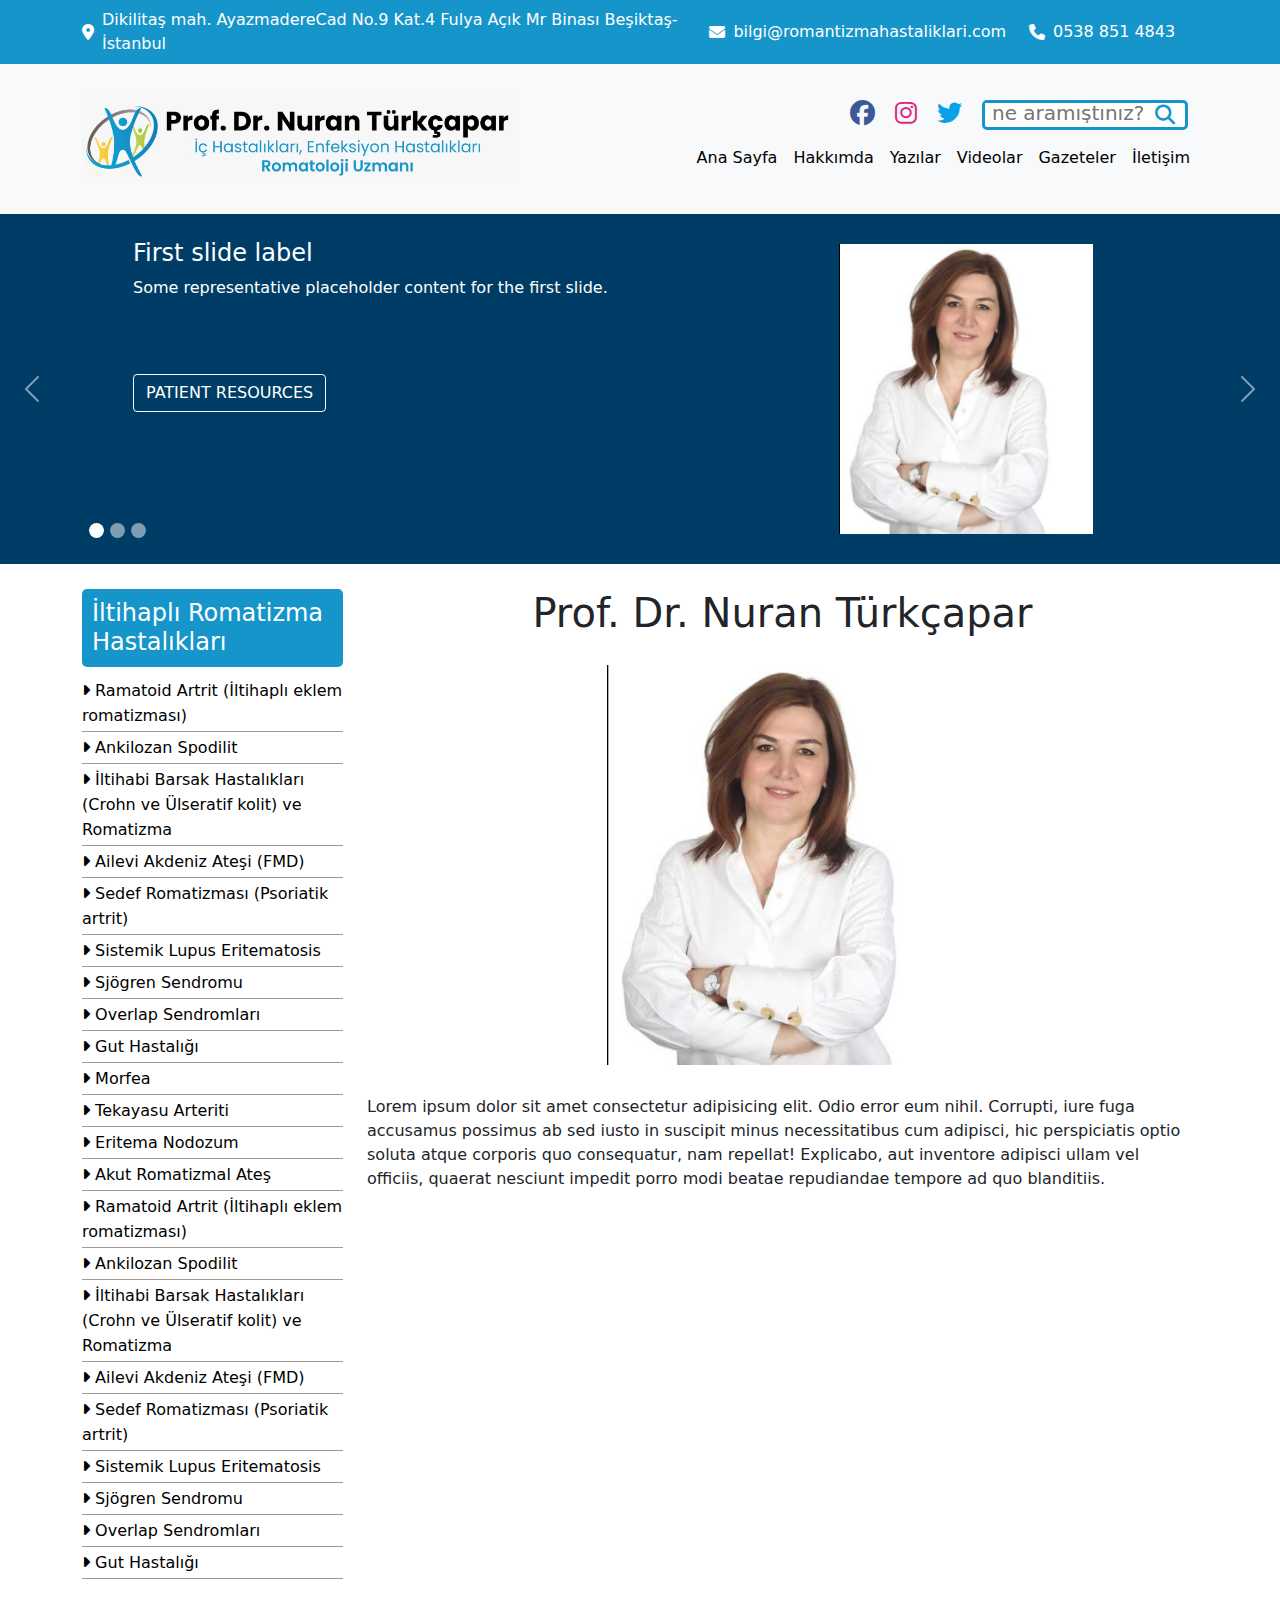
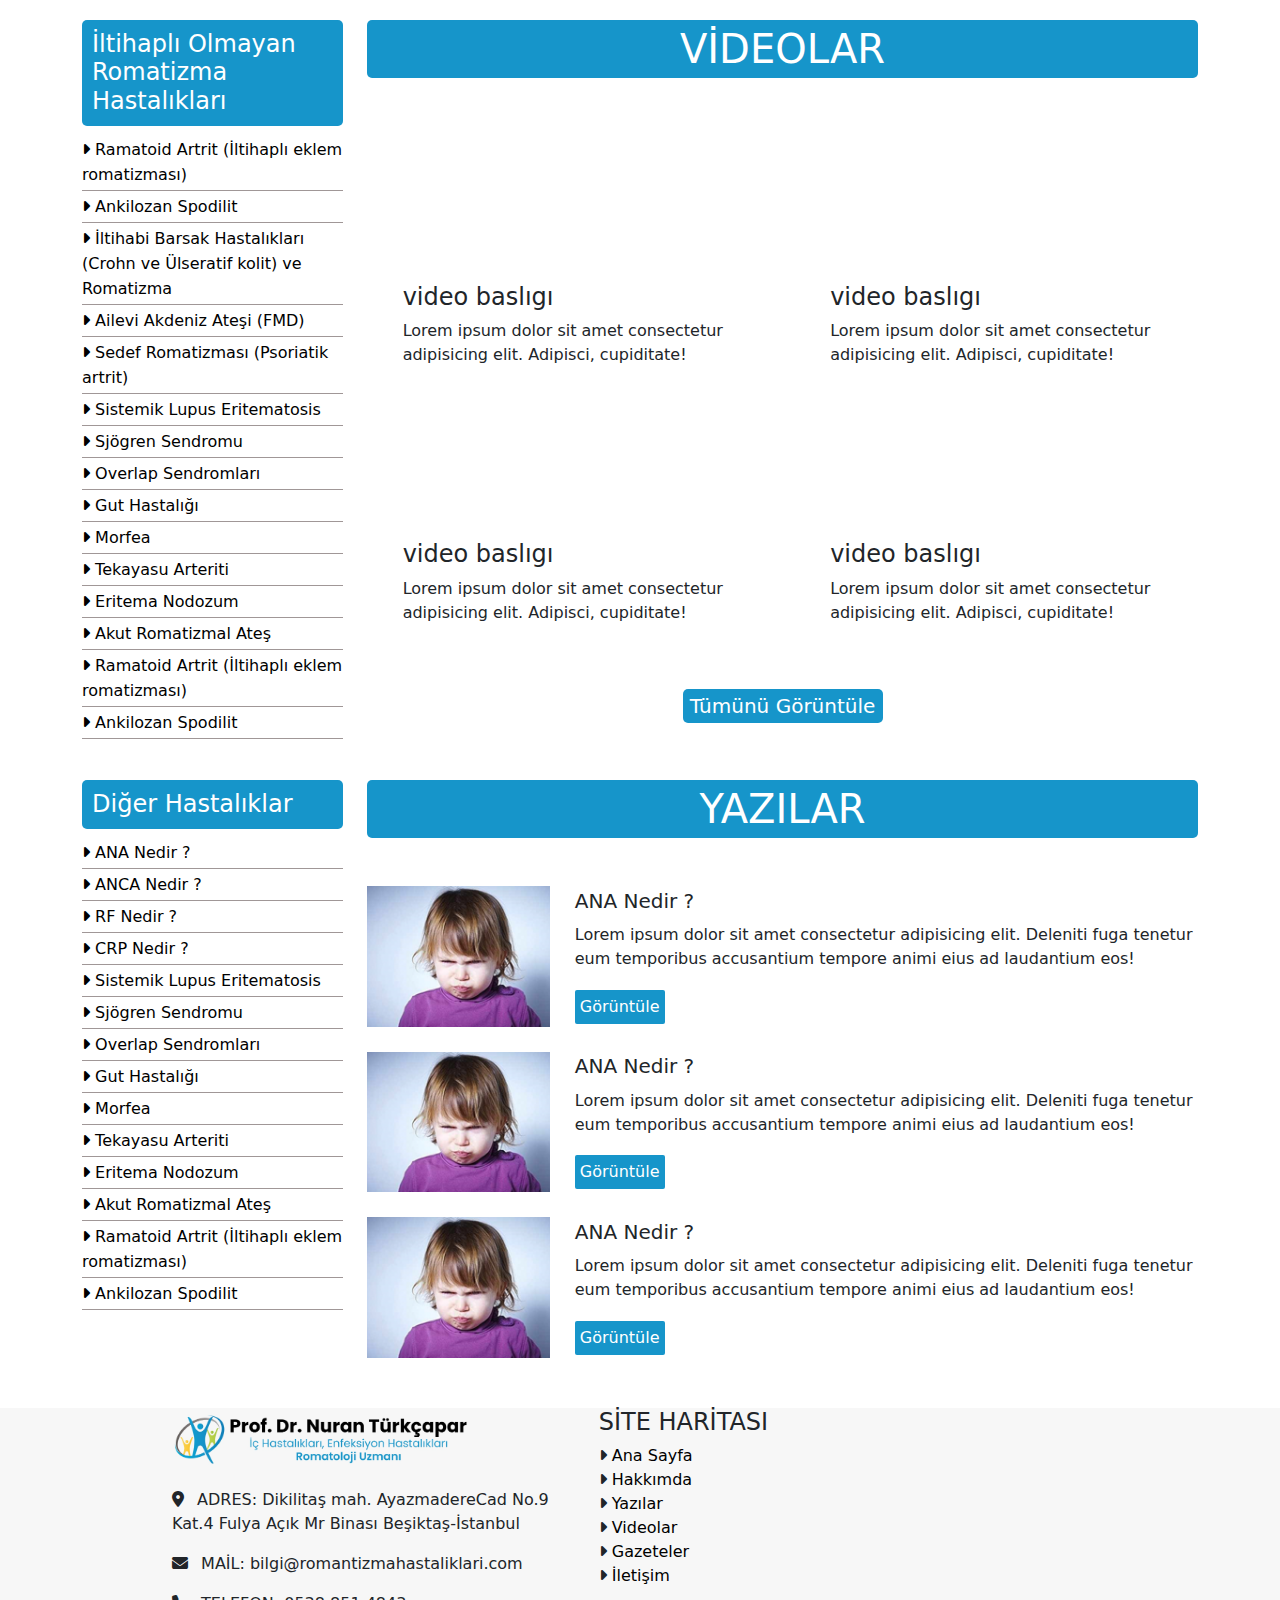
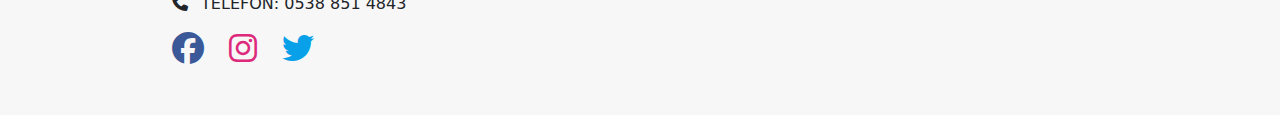
==== index.html @ f8258e05 "edited pages" ====
<!doctype html>
<html lang="en">

<head>
  <!-- Required meta tags -->
  <meta charset="utf-8">
  <meta name="viewport" content="width=device-width, initial-scale=1">

  <!-- Bootstrap CSS -->
  <link rel="stylesheet" href="./assets/plugins/bootstrap/css/bootstrap.min.css">
  <!-- CSS -->
  <link rel="stylesheet" href="./assets/css/style.css">
  <!-- Fontawesome -->
  <link rel="stylesheet" href="https://cdnjs.cloudflare.com/ajax/libs/font-awesome/6.1.1/css/all.min.css">
  <title> Prof. Dr. Nuran Türkçapar</title>
</head>

<body>

  <header>
    <!-- ÜST ADRESS BİLGİSİ -->
    <div class="container-fluid contact-header">
      <div class="container">
        <div class="banner">
          <div class="addres">
            <p> <i class="fa-solid fa-location-dot me-2"></i> Dikilitaş mah. AyazmadereCad No.9 Kat.4 Fulya Açık Mr
              Binası Beşiktaş-İstanbul</p>
          </div>
          <div class="banner-right">
            <div class="mail">
              <p> <i class="fa-solid fa-envelope me-2"></i> bilgi@romantizmahastaliklari.com</p>
            </div>

            <div class="phone">
              <p> <i class="fa-solid fa-phone me-2"></i> 0538 851 4843</p>
            </div>
          </div>
        </div>
      </div>
    </div>
    </div>
    <!-- NAVBAR MENÜ -->
    <nav class="navbar navbar-expand-lg navbar-light bg-light ">
      <div class="container">
        <div class="row">
          <div class="col-lg-6 col-md-12">
            <a class="navbar-brand" href="#">
              <img src="./assets/img/logo.jpeg" alt="">
            </a>
          </div>
          <div class="col-6">
            <div class="row h-100 align-items-center">
              <button class="navbar-toggler" type="button" data-bs-toggle="offcanvas" data-bs-target="#offcanvasNavbar"
                aria-controls="offcanvasNavbar">
                <span class="navbar-toggler-icon"></span>
              </button>
              <div class="social-search-area">
                <div class="social">
                  <ul class="social-ul">
                    <li class="social-li">
                      <a href="#">
                        <i style="color: #3b5998;" class="fa-brands fa-facebook fa-2x"></i>
                      </a>
                    </li>
                    <li class="nav-item">
                      <a href="#">
                        <i style="color:#DD2A7B ;" class="fa-brands fa-instagram fa-2x"></i>
                      </a>
                    </li>
                    <li class="nav-item">
                      <a href="#">
                        <i style="color: #08a0e9;" class="fa-brands fa-twitter fa-2x"></i>
                      </a>
                    </li>
                  </ul>
                </div>

                <div class="search">
                  <div class="search-area">
                    <input type="text" placeholder="ne aramıştınız?">
                    <i class="fa-solid fa-magnifying-glass"></i>
                  </div>
                </div>
              </div>
              <div class="offcanvas offcanvas-end" tabindex="-1" id="offcanvasNavbar"
                aria-labelledby="offcanvasNavbarLabel">
                <div class="offcanvas-header">
                  <h5 class="offcanvas-title" id="offcanvasNavbarLabel">Prof. Dr. Nuran Türkçapar</h5>
                  <button type="button" class="btn-close text-reset" data-bs-dismiss="offcanvas"
                    aria-label="Close"></button>
                </div>
                <div class="offcanvas-body">
                  <ul class="navbar-nav justify-content-end ms-auto">
                    <li class="nav-item">
                      <a class="nav-link" href="#">Ana Sayfa</a>
                    </li>
                    <li class="nav-item">
                      <a class="nav-link" href="#">Hakkımda</a>
                    </li>
                    <li class="nav-item">
                      <a class="nav-link" href="./pages/list.html">Yazılar</a>
                    </li>
                    <li class="nav-item">
                      <a class="nav-link" href="./pages/list-two.html">Videolar</a>
                    </li>
                    <li class="nav-item">
                      <a class="nav-link" href="#">Gazeteler</a>
                    </li>
                    <li class="nav-item">
                      <a class="nav-link" href="#">İletişim</a>
                    </li>
                  </ul>
                </div>
              </div>
            </div>
          </div>
        </div>
      </div>
    </nav>
  </header>

  <section class="main-slider">
    <div id="carouselExampleCaptions" class="carousel slide" data-bs-ride="carousel">
      <div class="carousel-inner">
        <div class="carousel-item active">
          <div class="row">
            <div class="col-6 slider-left">
              <div class="carousel-indicators">
                <button type="button" data-bs-target="#carouselExampleCaptions" data-bs-slide-to="0" class="active"
                  aria-current="true" aria-label="Slide 1"></button>
                <button type="button" data-bs-target="#carouselExampleCaptions" data-bs-slide-to="1"
                  aria-label="Slide 2"></button>
                <button type="button" data-bs-target="#carouselExampleCaptions" data-bs-slide-to="2"
                  aria-label="Slide 3"></button>
              </div>
              <div class="text-area">
                <div class="text">
                  <h5>First slide label</h5>
                  <p>Some representative placeholder content for the first slide.</p>
                  <button class="btn btn-outline-light">PATIENT RESOURCES</button>
                </div>
              </div>
            </div>
            <div class="col-6 slider-right">
              <div class="image">
                <img src="./assets/img/profile.jpeg" alt="...">
              </div>
            </div>
          </div>
        </div>
        <div class="carousel-item">
          <div class="row">
            <div class="col-6 slider-left">
              <div class="carousel-indicators">
                <button type="button" data-bs-target="#carouselExampleCaptions" data-bs-slide-to="0" aria-current="true"
                  aria-label="Slide 1"></button>
                <button type="button" data-bs-target="#carouselExampleCaptions" data-bs-slide-to="1" class="active"
                  aria-label="Slide 2"></button>
                <button type="button" data-bs-target="#carouselExampleCaptions" data-bs-slide-to="2"
                  aria-label="Slide 3"></button>
              </div>
              <div class="text-area">
                <div class="text">
                  <h5>First slide label</h5>
                  <p>Some representative placeholder content for the first slide.</p>
                  <button class="btn btn-outline-light">PATIENT RESOURCES</button>
                </div>
              </div>
            </div>
            <div class="col-6 slider-right">
              <div class="image">
                <img src="./assets/img/profile.jpeg" alt="...">
              </div>
            </div>
          </div>
        </div>
        <div class="carousel-item">
          <div class="row">
            <div class="col-6 slider-left">
              <div class="carousel-indicators">
                <button type="button" data-bs-target="#carouselExampleCaptions" data-bs-slide-to="0" aria-current="true"
                  aria-label="Slide 1"></button>
                <button type="button" data-bs-target="#carouselExampleCaptions" data-bs-slide-to="1"
                  aria-label="Slide 2"></button>
                <button type="button" data-bs-target="#carouselExampleCaptions" data-bs-slide-to="2" class="active"
                  aria-label="Slide 3"></button>
              </div>
              <div class="text-area">
                <div class="text">
                  <h5>First slide label</h5>
                  <p>Some representative placeholder content for the first slide.</p>
                  <button class="btn btn-outline-light">PATIENT RESOURCES</button>
                </div>
              </div>
            </div>
            <div class="col-6 slider-right">
              <div class="image">
                <img src="./assets/img/profile.jpeg" alt="...">
              </div>
            </div>
          </div>
        </div>
      </div>
      <button class="carousel-control-prev" type="button" data-bs-target="#carouselExampleCaptions"
        data-bs-slide="prev">
        <span class="carousel-control-prev-icon" aria-hidden="true"></span>
        <span class="visually-hidden">Previous</span>
      </button>
      <button class="carousel-control-next" type="button" data-bs-target="#carouselExampleCaptions"
        data-bs-slide="next">
        <span class="carousel-control-next-icon" aria-hidden="true"></span>
        <span class="visually-hidden">Next</span>
      </button>
    </div>
  </section>

  <section class="section-one">
    <div class="container">
      <div class="row">
        <div class="col-lg-3 col-sm-12">
          <aside>
            <h5>İltihaplı Romatizma Hastalıkları</h5>
            <ul class="aside-list">
              <li class="aside-list-item">
                <a href="#">
                  <i class="fa-solid fa-caret-right"></i>
                  Ramatoid Artrit (İltihaplı eklem romatizması)
                </a>
              </li>
              <li class="aside-list-item">
                <a href="#">
                  <i class="fa-solid fa-caret-right"></i>
                  Ankilozan Spodilit
                </a>
              </li>
              <li class="aside-list-item">
                <a href="#">
                  <i class="fa-solid fa-caret-right"></i>
                  İltihabi Barsak Hastalıkları (Crohn ve Ülseratif kolit) ve Romatizma
                </a>
              </li>
              <li class="aside-list-item">
                <a href="#">
                  <i class="fa-solid fa-caret-right"></i>
                  Ailevi Akdeniz Ateşi (FMD)
                </a>
              </li>
              <li class="aside-list-item">
                <a href="#">
                  <i class="fa-solid fa-caret-right"></i>
                  Sedef Romatizması (Psoriatik artrit)
                </a>
              </li>
              <li class="aside-list-item">
                <a href="#">
                  <i class="fa-solid fa-caret-right"></i>
                  Sistemik Lupus Eritematosis
                </a>
              </li>
              <li class="aside-list-item">
                <a href="#">
                  <i class="fa-solid fa-caret-right"></i>
                  Sjögren Sendromu
                </a>
              </li>
              <li class="aside-list-item">
                <a href="#">
                  <i class="fa-solid fa-caret-right"></i>
                  Overlap Sendromları
                </a>
              </li>
              <li class="aside-list-item">
                <a href="#">
                  <i class="fa-solid fa-caret-right"></i>
                  Gut Hastalığı
                </a>
              </li>
              <li class="aside-list-item">
                <a href="#">
                  <i class="fa-solid fa-caret-right"></i>
                  Morfea
                </a>
              </li>
              <li class="aside-list-item">
                <a href="#">
                  <i class="fa-solid fa-caret-right"></i>
                  Tekayasu Arteriti
                </a>
              </li>
              <li class="aside-list-item">
                <a href="#">
                  <i class="fa-solid fa-caret-right"></i>
                  Eritema Nodozum
                </a>
              </li>
              <li class="aside-list-item">
                <a href="#">
                  <i class="fa-solid fa-caret-right"></i>
                  Akut Romatizmal Ateş
                </a>
              </li>
              <li class="aside-list-item">
                <a href="#">
                  <i class="fa-solid fa-caret-right"></i>
                  Ramatoid Artrit (İltihaplı eklem romatizması)
                </a>
              </li>
              <li class="aside-list-item">
                <a href="#">
                  <i class="fa-solid fa-caret-right"></i>
                  Ankilozan Spodilit
                </a>
              </li>
              <li class="aside-list-item">
                <a href="#">
                  <i class="fa-solid fa-caret-right"></i>
                  İltihabi Barsak Hastalıkları (Crohn ve Ülseratif kolit) ve Romatizma
                </a>
              </li>
              <li class="aside-list-item">
                <a href="#">
                  <i class="fa-solid fa-caret-right"></i>
                  Ailevi Akdeniz Ateşi (FMD)
                </a>
              </li>
              <li class="aside-list-item">
                <a href="#">
                  <i class="fa-solid fa-caret-right"></i>
                  Sedef Romatizması (Psoriatik artrit)
                </a>
              </li>
              <li class="aside-list-item">
                <a href="#">
                  <i class="fa-solid fa-caret-right"></i>
                  Sistemik Lupus Eritematosis
                </a>
              </li>
              <li class="aside-list-item">
                <a href="#">
                  <i class="fa-solid fa-caret-right"></i>
                  Sjögren Sendromu
                </a>
              </li>
              <li class="aside-list-item">
                <a href="#">
                  <i class="fa-solid fa-caret-right"></i>
                  Overlap Sendromları
                </a>
              </li>
              <li class="aside-list-item">
                <a href="#">
                  <i class="fa-solid fa-caret-right"></i>
                  Gut Hastalığı
                </a>
              </li>
            </ul>
          </aside>
        </div>
        <div class="col-lg-9 col-sm-12">
          <div class="about-wrapper">
            <h1>Prof. Dr. Nuran Türkçapar</h1>
            <div class="image">
              <img src="./assets/img/profile.jpeg" alt="">
            </div>
            <div class="text">
              Lorem ipsum dolor sit amet consectetur adipisicing elit. Odio error eum nihil. Corrupti, iure fuga
              accusamus possimus ab sed iusto in suscipit minus necessitatibus cum adipisci, hic perspiciatis optio
              soluta atque corporis quo consequatur, nam repellat! Explicabo, aut inventore adipisci ullam vel officiis,
              quaerat nesciunt impedit porro modi beatae repudiandae tempore ad quo blanditiis.
            </div>
          </div>
        </div>
      </div>
    </div>
  </section>

  <section class="section-two">
    <div class="container">
      <div class="row">
        <div class="col-lg-3 col-sm-12">
          <aside>
            <h5>İltihaplı Olmayan Romatizma Hastalıkları</h5>
            <ul class="aside-list">
              <li class="aside-list-item">
                <a href="#">
                  <i class="fa-solid fa-caret-right"></i>
                  Ramatoid Artrit (İltihaplı eklem romatizması)
                </a>
              </li>
              <li class="aside-list-item">
                <a href="#">
                  <i class="fa-solid fa-caret-right"></i>
                  Ankilozan Spodilit
                </a>
              </li>
              <li class="aside-list-item">
                <a href="#">
                  <i class="fa-solid fa-caret-right"></i>
                  İltihabi Barsak Hastalıkları (Crohn ve Ülseratif kolit) ve Romatizma
                </a>
              </li>
              <li class="aside-list-item">
                <a href="#">
                  <i class="fa-solid fa-caret-right"></i>
                  Ailevi Akdeniz Ateşi (FMD)
                </a>
              </li>
              <li class="aside-list-item">
                <a href="#">
                  <i class="fa-solid fa-caret-right"></i>
                  Sedef Romatizması (Psoriatik artrit)
                </a>
              </li>
              <li class="aside-list-item">
                <a href="#">
                  <i class="fa-solid fa-caret-right"></i>
                  Sistemik Lupus Eritematosis
                </a>
              </li>
              <li class="aside-list-item">
                <a href="#">
                  <i class="fa-solid fa-caret-right"></i>
                  Sjögren Sendromu
                </a>
              </li>
              <li class="aside-list-item">
                <a href="#">
                  <i class="fa-solid fa-caret-right"></i>
                  Overlap Sendromları
                </a>
              </li>
              <li class="aside-list-item">
                <a href="#">
                  <i class="fa-solid fa-caret-right"></i>
                  Gut Hastalığı
                </a>
              </li>
              <li class="aside-list-item">
                <a href="#">
                  <i class="fa-solid fa-caret-right"></i>
                  Morfea
                </a>
              </li>
              <li class="aside-list-item">
                <a href="#">
                  <i class="fa-solid fa-caret-right"></i>
                  Tekayasu Arteriti
                </a>
              </li>
              <li class="aside-list-item">
                <a href="#">
                  <i class="fa-solid fa-caret-right"></i>
                  Eritema Nodozum
                </a>
              </li>
              <li class="aside-list-item">
                <a href="#">
                  <i class="fa-solid fa-caret-right"></i>
                  Akut Romatizmal Ateş
                </a>
              </li>
              <li class="aside-list-item">
                <a href="#">
                  <i class="fa-solid fa-caret-right"></i>
                  Ramatoid Artrit (İltihaplı eklem romatizması)
                </a>
              </li>
              <li class="aside-list-item">
                <a href="#">
                  <i class="fa-solid fa-caret-right"></i>
                  Ankilozan Spodilit
                </a>
              </li>
            </ul>
          </aside>
        </div>

        <div class="col-lg-9 col-sm-12">
          <h1 class="text-center mb-5">VİDEOLAR</h1>
          <div class="row justify-content-around">
            <div class="col-lg-5 col-md-12">
              <div class="video-wrapper">
                <div class="video">
                  <iframe src="https://www.youtube.com/embed/Wmluhkuzut0" title="YouTube video player" frameborder="0"
                    allow="accelerometer; autoplay; clipboard-write; encrypted-media; gyroscope; picture-in-picture"
                    allowfullscreen>
                  </iframe>
                </div>
                <div class="text">
                  <h5>video baslıgı</h5>
                  <p>Lorem ipsum dolor sit amet consectetur adipisicing elit. Adipisci, cupiditate!</p>
                </div>
              </div>
            </div>
            <div class="col-lg-5 col-md-12">
              <div class="video-wrapper">
                <div class="video">
                  <iframe src="https://www.youtube.com/embed/Wmluhkuzut0" title="YouTube video player" frameborder="0"
                    allow="accelerometer; autoplay; clipboard-write; encrypted-media; gyroscope; picture-in-picture"
                    allowfullscreen>
                  </iframe>
                </div>
                <div class="text">
                  <h5>video baslıgı</h5>
                  <p>Lorem ipsum dolor sit amet consectetur adipisicing elit. Adipisci, cupiditate!</p>
                </div>
              </div>
            </div>
            <div class="col-lg-5 col-md-12">
              <div class="video-wrapper">
                <div class="video">
                  <iframe src="https://www.youtube.com/embed/Wmluhkuzut0" title="YouTube video player" frameborder="0"
                    allow="accelerometer; autoplay; clipboard-write; encrypted-media; gyroscope; picture-in-picture"
                    allowfullscreen>
                  </iframe>
                </div>
                <div class="text">
                  <h5>video baslıgı</h5>
                  <p>Lorem ipsum dolor sit amet consectetur adipisicing elit. Adipisci, cupiditate!</p>
                </div>
              </div>
            </div>
            <div class="col-lg-5 col-md-12">
              <div class="video-wrapper">
                <div class="video">
                  <iframe src="https://www.youtube.com/embed/Wmluhkuzut0" title="YouTube video player" frameborder="0"
                    allow="accelerometer; autoplay; clipboard-write; encrypted-media; gyroscope; picture-in-picture"
                    allowfullscreen>
                  </iframe>
                </div>
                <div class="text">
                  <h5>video baslıgı</h5>
                  <p>Lorem ipsum dolor sit amet consectetur adipisicing elit. Adipisci, cupiditate!</p>
                </div>
              </div>
            </div>
          </div>
          <a href="#">
            <h2 class="text-center mt-5">Tümünü Görüntüle</h2>
          </a>
        </div>
      </div>
    </div>
  </section>

  <section class="section-three">
    <div class="container">
      <div class="row">
        <div class="col-lg-3 col-sm-12">
          <aside>
            <h5>Diğer Hastalıklar</h5>
            <ul class="aside-list">
              <li class="aside-list-item">
                <a href="#">
                  <i class="fa-solid fa-caret-right"></i>
                  ANA Nedir ?
                </a>
              </li>
              <li class="aside-list-item">
                <a href="#">
                  <i class="fa-solid fa-caret-right"></i>
                  ANCA Nedir ?
                </a>
              </li>
              <li class="aside-list-item">
                <a href="#">
                  <i class="fa-solid fa-caret-right"></i>
                  RF Nedir ?
                </a>
              </li>
              <li class="aside-list-item">
                <a href="#">
                  <i class="fa-solid fa-caret-right"></i>
                  CRP Nedir ?
                </a>
              </li>
              <li class="aside-list-item">
                <a href="#">
                  <i class="fa-solid fa-caret-right"></i>
                  Sistemik Lupus Eritematosis
                </a>
              </li>
              <li class="aside-list-item">
                <a href="#">
                  <i class="fa-solid fa-caret-right"></i>
                  Sjögren Sendromu
                </a>
              </li>
              <li class="aside-list-item">
                <a href="#">
                  <i class="fa-solid fa-caret-right"></i>
                  Overlap Sendromları
                </a>
              </li>
              <li class="aside-list-item">
                <a href="#">
                  <i class="fa-solid fa-caret-right"></i>
                  Gut Hastalığı
                </a>
              </li>
              <li class="aside-list-item">
                <a href="#">
                  <i class="fa-solid fa-caret-right"></i>
                  Morfea
                </a>
              </li>
              <li class="aside-list-item">
                <a href="#">
                  <i class="fa-solid fa-caret-right"></i>
                  Tekayasu Arteriti
                </a>
              </li>
              <li class="aside-list-item">
                <a href="#">
                  <i class="fa-solid fa-caret-right"></i>
                  Eritema Nodozum
                </a>
              </li>
              <li class="aside-list-item">
                <a href="#">
                  <i class="fa-solid fa-caret-right"></i>
                  Akut Romatizmal Ateş
                </a>
              </li>
              <li class="aside-list-item">
                <a href="#">
                  <i class="fa-solid fa-caret-right"></i>
                  Ramatoid Artrit (İltihaplı eklem romatizması)
                </a>
              </li>
              <li class="aside-list-item">
                <a href="#">
                  <i class="fa-solid fa-caret-right"></i>
                  Ankilozan Spodilit
                </a>
              </li>
            </ul>
          </aside>
        </div>

        <div class="col-lg-9 col-sm-12">
          <h1 class="text-center mb-5">YAZILAR</h1>
          <div class="row">
            <div class="text-wrapper">
              <div class="col-lg-3 col-md-12 col-sm-12">
                <div class="image">
                  <img src="./assets/img/ddd.png" alt="">
                </div>
              </div>
              <div class="col-lg-9 col-md-12">
                <div class="content">
                  <h6>ANA Nedir ?</h6>
                  <p>
                    Lorem ipsum dolor sit amet consectetur adipisicing elit. Deleniti fuga tenetur eum temporibus
                    accusantium tempore animi eius ad laudantium eos!
                  </p>
                  <a href="#">Görüntüle</a>
                </div>
              </div>
            </div>
            <div class="text-wrapper">
              <div class="col-lg-3 col-md-12 col-sm-12">
                <div class="image">
                  <img src="./assets/img/ddd.png" alt="">
                </div>
              </div>
              <div class="col-lg-9 col-md-12">
                <div class="content">
                  <h6>ANA Nedir ?</h6>
                  <p>
                    Lorem ipsum dolor sit amet consectetur adipisicing elit. Deleniti fuga tenetur eum temporibus
                    accusantium tempore animi eius ad laudantium eos!
                  </p>
                  <a href="#">Görüntüle</a>
                </div>
              </div>
            </div>
            <div class="text-wrapper">
              <div class="col-lg-3 col-md-12 col-sm-12">
                <div class="image">
                  <img src="./assets/img/ddd.png" alt="">
                </div>
              </div>
              <div class="col-lg-9 col-md-12">
                <div class="content">
                  <h6>ANA Nedir ?</h6>
                  <p>
                    Lorem ipsum dolor sit amet consectetur adipisicing elit. Deleniti fuga tenetur eum temporibus
                    accusantium tempore animi eius ad laudantium eos!
                  </p>
                  <a href="#">Görüntüle</a>
                </div>
              </div>
            </div>
          </div>
        </div>
      </div>
    </div>
  </section>

  <footer>
    <div class="container-fluid">
      <div class="row justify-content-center">
        <div class="col-lg-4">
          <div class="logo">
            <img src="./assets/img/logo.jpeg" alt="">
          </div>
          <div class="contact">
            <p>
              <i class="fa-solid fa-location-dot me-2"></i>
              ADRES: Dikilitaş mah. AyazmadereCad No.9 Kat.4 Fulya Açık Mr
              Binası Beşiktaş-İstanbul
            </p>
            <p>
              <i class="fa-solid fa-envelope me-2"></i>
              MAİL: bilgi@romantizmahastaliklari.com
            </p>
            <p>
              <i class="fa-solid fa-phone me-2"></i>
              TELEFON: 0538 851 4843
            </p>
          </div>
          <div class="social">
            <ul class="social-ul">
              <li class="social-li">
                <a href="#">
                  <i style="color: #3b5998;" class="fa-brands fa-facebook fa-2x"></i>
                </a>
              </li>
              <li class="nav-item">
                <a href="#">
                  <i style="color:#DD2A7B ;" class="fa-brands fa-instagram fa-2x"></i>
                </a>
              </li>
              <li class="nav-item">
                <a href="#">
                  <i style="color: #08a0e9;" class="fa-brands fa-twitter fa-2x"></i>
                </a>
              </li>
            </ul>
          </div>
        </div>
        <div class="col-lg-2">
          <div class="sitemap">
            <h4>SİTE HARİTASI</h4>
            <ul>
              <li>
                <i class="fa-solid fa-caret-right"></i>
                <a href="#">Ana Sayfa</a>
              </li>
              <li>
                <i class="fa-solid fa-caret-right"></i>
                <a href="#">Hakkımda</a>
              </li>
              <li>
                <i class="fa-solid fa-caret-right"></i>
                <a href="#">Yazılar</a>
              </li>
              <li>
                <i class="fa-solid fa-caret-right"></i>
                <a href="#">Videolar</a>
              </li>
              <li>
                <i class="fa-solid fa-caret-right"></i>
                <a href="#">Gazeteler</a>
              </li>
              <li>
                <i class="fa-solid fa-caret-right"></i>
                <a href="#">İletişim</a>
              </li>
            </ul>
          </div>
        </div>
        <div class="col-lg-3">
          <iframe
            src="https://www.google.com/maps/embed?pb=!1m14!1m8!1m3!1d12502.65291160146!2d27.139744!3d38.426147!3m2!1i1024!2i768!4f13.1!3m3!1m2!1s0x0%3A0x57c840b0f8251c29!2sR%C3%BCzgar%20Dijital%20Reklam%20Ajans%C4%B1!5e0!3m2!1str!2str!4v1648497185874!5m2!1str!2str"
            style="border:0;" allowfullscreen="" loading="lazy" referrerpolicy="no-referrer-when-downgrade"></iframe>
        </div>
      </div>
    </div>
  </footer>








  <!-- Bootstrap Js -->
  <script src="./assets/plugins/bootstrap/js/bootstrap.min.js"></script>
</body>

</html>
---- assets/css/style.css ----
/********** Colors **********/
/********** Font **********/
/********** Font Size **********/
/********** Font weight **********/
/********** Line Height **********/
@import url("https://fonts.googleapis.com/css2?family=Roboto:wght@100;300;400;500;700;900&display=swap");
* {
  margin: 0;
  padding: 0;
  box-sizing: border-box;
}

a {
  text-decoration: none;
}

li {
  list-style: none;
}

section {
  margin-bottom: 25px;
}

h1 {
  font-size: 40px;
}

h5 {
  font-size: 24px;
}

h6 {
  font-size: 20px;
}

aside ul li a {
  color: black;
}

aside ul li a:hover {
  color: purple;
}

.main-slider {
  position: relative;
}

.main-slider .carousel-inner .row {
  background-color: #003d66;
}

.main-slider .carousel-inner .row .slider-left {
  position: relative;
}

.main-slider .carousel-inner .row .slider-left .carousel-indicators {
  display: flex;
  justify-content: flex-start;
  transition: .5s ease;
}

.main-slider .carousel-inner .row .slider-left .carousel-indicators button {
  width: 15px;
  height: 15px;
  border-radius: 100%;
}

.main-slider .carousel-inner .row .slider-left .text-area {
  position: absolute;
  left: 145px;
  top: 25px;
}

.main-slider .carousel-inner .row .slider-left .text-area .text h5 {
  color: white;
}

.main-slider .carousel-inner .row .slider-left .text-area .text p {
  color: white;
}

.main-slider .carousel-inner .row .slider-left .text-area .text button {
  color: white;
  margin-top: 58px;
}

.main-slider .carousel-inner .row .slider-left .text-area .text button:hover {
  color: black;
}

.main-slider .carousel-inner .row .slider-right .image {
  display: flex;
  justify-content: center;
}

.main-slider .carousel-inner .row .slider-right .image img {
  height: 350px;
  padding: 30px;
}

.main-slider .carousel-control-next {
  position: absolute;
  top: 0;
  bottom: 0;
  z-index: 1;
  display: flex;
  align-items: center;
  justify-content: center;
  width: 5%;
  padding: 0;
  color: #fff;
  text-align: center;
  background: 0 0;
  border: 0;
  opacity: 0.5;
  transition: opacity 0.15s ease;
}

.main-slider .carousel-control-prev {
  position: absolute;
  top: 0;
  bottom: 0;
  z-index: 1;
  display: flex;
  align-items: center;
  justify-content: center;
  width: 5%;
  padding: 0;
  color: #fff;
  text-align: center;
  background: 0 0;
  border: 0;
  opacity: 0.5;
  transition: opacity 0.15s ease;
}

@media (max-width: 576px) {
  .slider-left {
    width: 100%;
    position: absolute;
    left: -70px;
  }
  .slider-left .carousel-indicators {
    position: absolute;
    top: 280px;
    left: 70px;
  }
  .slider-right {
    visibility: hidden;
  }
}

@media (max-width: 1200px) {
  .slider-left .carousel-indicators {
    position: absolute;
    top: 280px;
    left: 80px;
  }
}

.section-one aside h5 {
  background-color: #1695CA;
  padding: 10px;
  color: white;
  border-radius: 5px;
}

.section-one aside ul {
  padding: 0;
  line-height: 25px;
}

.section-one aside ul li {
  padding: 3px 0px;
  border-bottom: 1px solid #a09797;
}

.section-one aside ul li a i {
  color: black;
}

.section-one .about-wrapper {
  display: flex;
  flex-direction: column;
  align-items: center;
}

.section-one .about-wrapper h1 {
  padding-bottom: 20px;
}

.section-one .about-wrapper .image {
  padding-bottom: 30px;
}

.section-one .about-wrapper .image img {
  height: 400px;
}

.section-two aside h5 {
  background-color: #1695CA;
  padding: 10px;
  color: white;
  border-radius: 5px;
}

.section-two aside ul {
  padding: 0;
  line-height: 25px;
}

.section-two aside ul li {
  padding: 3px 0px;
  border-bottom: 1px solid #a09797;
}

.section-two aside ul li a i {
  color: black;
}

.section-two h1 {
  margin-left: auto;
  margin-right: auto;
  color: white;
  text-align: center;
  background-color: #1695CA;
  padding: 5px;
  border-radius: 5px;
}

.section-two h2 {
  margin-left: auto;
  margin-right: auto;
  width: 200px;
  color: white;
  text-align: center;
  background-color: #1695CA;
  padding: 5px;
  border-radius: 5px;
  font-size: 20px;
}

@media (max-width: 992px) {
  .video-wrapper {
    display: flex;
    flex-direction: column;
    align-items: center;
  }
  .video-wrapper .text {
    text-align: center;
  }
}

.section-three aside h5 {
  background-color: #1695CA;
  padding: 10px;
  color: white;
  border-radius: 5px;
}

.section-three aside ul {
  padding: 0;
  line-height: 25px;
}

.section-three aside ul li {
  padding: 3px 0px;
  border-bottom: 1px solid #a09797;
}

.section-three aside ul li a i {
  color: black;
}

.section-three .text-wrapper {
  display: flex;
  margin-bottom: 25px;
}

.section-three .text-wrapper .image {
  padding-right: 25px;
  width: 100%;
  height: 100%;
}

.section-three .text-wrapper .image img {
  height: 100%;
  width: 100%;
}

.section-three .text-wrapper .content {
  height: 100%;
  display: flex;
  flex-direction: column;
  align-items: flex-start;
  justify-content: space-evenly;
}

.section-three .text-wrapper .content a {
  background-color: #1695CA;
  color: white;
  padding: 5px;
  border-radius: 2px;
}

.section-three h1 {
  margin-left: auto;
  margin-right: auto;
  color: white;
  text-align: center;
  background-color: #1695CA;
  padding: 5px;
  border-radius: 5px;
}

.section-three h2 {
  margin-left: auto;
  margin-right: auto;
  width: 200px;
  color: white;
  text-align: center;
  background-color: #1695CA;
  padding: 5px;
  border-radius: 5px;
  font-size: 20px;
}

@media (max-width: 576px) {
  .text-wrapper .image {
    width: 100%;
    padding-right: 0px !important;
  }
}

@media (max-width: 992px) {
  .text-wrapper {
    display: flex;
    flex-direction: column;
    align-items: stretch;
  }
  .text-wrapper .text {
    text-align: center;
  }
  .image img {
    padding-bottom: 15px;
  }
}

.voice-disorders .post-wrapper {
  margin-bottom: 25px;
}

.voice-disorders .post-wrapper .blog-image-wrapper {
  display: flex;
  justify-content: center;
  align-items: center;
  height: 100%;
  padding-right: 25px;
}

.voice-disorders .post-wrapper .blog-image-wrapper img {
  width: 100%;
}

.voice-disorders .post-wrapper .content-wrapper {
  display: flex;
  flex-direction: column;
  justify-content: space-evenly;
  height: 100%;
}

.voice-disorders .post-wrapper .content-wrapper .btn {
  max-width: 150px;
  background-color: #1695CA !important;
  color: white;
}

.voice-disorders .next-page {
  display: flex;
}

.voice-disorders .next-page .box {
  width: 40px;
  height: 40px;
  border: 1px solid #DDDDDD;
  transition: .5s ease;
}

.voice-disorders .next-page .box span {
  color: black;
  display: flex;
  justify-content: center;
  align-items: center;
  height: 100%;
}

.voice-disorders .next-page .box:hover {
  background-color: black;
  cursor: pointer;
  transition: .5s ease;
}

.voice-disorders .next-page .box:hover span {
  color: white;
}

.voice-disorders .next-page .box:active {
  background-color: black;
  cursor: pointer;
}

.voice-disorders .next-page .box:active span {
  color: white;
}

@media (max-width: 992px) {
  .post-wrapper {
    display: flex;
    flex-direction: column;
  }
  .post-wrapper .blog-image-wrapper {
    padding-right: 0px !important;
  }
}

.list-two {
  display: flex;
  justify-content: space-between;
}

.list-two .list-two-wrapper {
  padding-bottom: 25px;
}

.list-two .list-two-wrapper .list-image img {
  width: 100%;
}

.list-two .list-two-wrapper .list-content h3 {
  color: #1695CA;
}

.list-two .list-two-wrapper .list-content .btn {
  background-color: #1695CA;
  color: white;
}

.list-two .next-page {
  display: flex;
}

.list-two .next-page .box {
  width: 40px;
  height: 40px;
  border: 1px solid #DDDDDD;
  transition: .5s ease;
}

.list-two .next-page .box span {
  color: black;
  display: flex;
  justify-content: center;
  align-items: center;
  height: 100%;
}

.list-two .next-page .box:hover {
  background-color: black;
  cursor: pointer;
  transition: .5s ease;
}

.list-two .next-page .box:hover span {
  color: white;
}

.list-two .next-page .box:active {
  background-color: black;
  cursor: pointer;
}

.list-two .next-page .box:active span {
  color: white;
}

.contact-header {
  min-height: 30px;
  background-color: #1695ca;
  color: white;
}

.contact-header .banner {
  display: flex;
  justify-content: space-between;
}

.contact-header .banner p {
  height: 100%;
  display: flex;
  align-items: center;
}

.contact-header .banner .banner-right {
  display: flex;
  justify-content: space-evenly;
  width: 50%;
}

.navbar {
  min-height: 150px;
}

.navbar .container {
  position: relative;
}

.navbar .container .navbar-brand img {
  width: 80%;
}

.navbar .container .navbar-toggler {
  max-height: 15px;
  max-width: 15px;
  border: none;
  position: absolute;
  right: 25px;
  outline: none;
  padding-bottom: 35px;
}

.navbar .container .navbar-toggler:focus,
.navbar .container .navbar-toggler:active,
.navbar .container .navbar-toggler-icon:focus {
  outline: none;
  box-shadow: none;
}

.navbar .container .social-search-area {
  display: flex;
  align-items: center;
  justify-content: end;
}

.navbar .container .social-search-area .social {
  padding-right: 10px;
}

.navbar .container .social-search-area .social ul {
  display: flex;
  padding-left: 0;
  margin-bottom: 0;
  list-style: none;
}

.navbar .container .social-search-area .social ul li {
  list-style: none;
  padding: 0px 10px;
}

.navbar .container .social-search-area .social ul li a i {
  color: black;
  font-size: 25px;
}

.navbar .container .social-search-area .search {
  padding-right: 10px;
  font-size: 25px;
  display: flex;
}

.navbar .container .social-search-area .search form {
  height: 30px;
  display: flex;
  align-items: center;
  justify-content: center;
}

.navbar .container .social-search-area .search form input {
  width: 200px;
  height: 40px;
}

.navbar .container .social-search-area .search form button {
  box-shadow: none;
}

.navbar .container .social-search-area .search .search-area {
  border: 3px solid #1695ca;
  border-radius: 5px;
  background-color: white;
  height: 30px;
  display: flex;
  justify-content: center;
}

.navbar .container .social-search-area .search .search-area i {
  color: #1695ca;
  display: flex;
  justify-content: center;
  align-items: center;
  padding-right: 10px;
  font-size: 20px;
}

.navbar .container .social-search-area .search .search-area input {
  width: 170px;
  height: 20px;
  border: none;
  padding: 7px;
  font-size: 20px;
  transition: .5s ease;
}

.navbar .container .social-search-area .search .search-area input:focus {
  outline: none;
  border: none;
}

.navbar .container .navbar-nav li a {
  color: black !important;
}

@media (max-width: 768px) {
  .banner {
    display: flex;
    flex-direction: column;
  }
  .banner .banner-right {
    padding-left: 0;
    line-height: 15px;
  }
  .navbar-toggler {
    padding-top: 7px;
  }
  .social li {
    padding: 0px 6px !important;
    padding-top: 5px !important;
  }
  .social li a i {
    display: flex;
    justify-content: center;
    align-items: center;
    padding-top: 3px;
    font-size: 20px !important;
  }
}

@media (max-width: 992px) {
  .banner-right {
    display: flex;
    flex-direction: column;
    padding-left: 30px;
    line-height: 0px;
  }
  .social-search-area {
    display: flex;
    align-items: center;
    justify-content: flex-start !important;
  }
  .search .search-area input {
    width: 0px !important;
  }
  .search .search-area:hover input, .search .search-area:focus input {
    width: 145px !important;
    transition: .5s ease;
  }
  .navbar-brand {
    margin-right: 0px !important;
  }
  .navbar-brand img {
    width: 100% !important;
  }
}

@media (min-width: 992px) {
  .navbar-right {
    display: flex;
    flex-direction: column;
  }
}

@media (max-width: 1200px) {
  .banner {
    font-size: 95%;
  }
}

footer {
  background-color: #F7F7F7;
}

footer .logo {
  padding-bottom: 20px;
}

footer .logo img {
  width: 75%;
}

footer .social ul {
  display: flex;
  padding-left: 0px;
}

footer .social ul li {
  padding-right: 25px;
}

footer .sitemap ul {
  padding: 0;
}

footer .sitemap ul li a {
  color: black;
}

footer iframe {
  height: 300px;
  width: 100%;
}

@media (max-width: 768px) {
  footer .social li a i {
    font-size: 35px !important;
  }
}

/* Font */
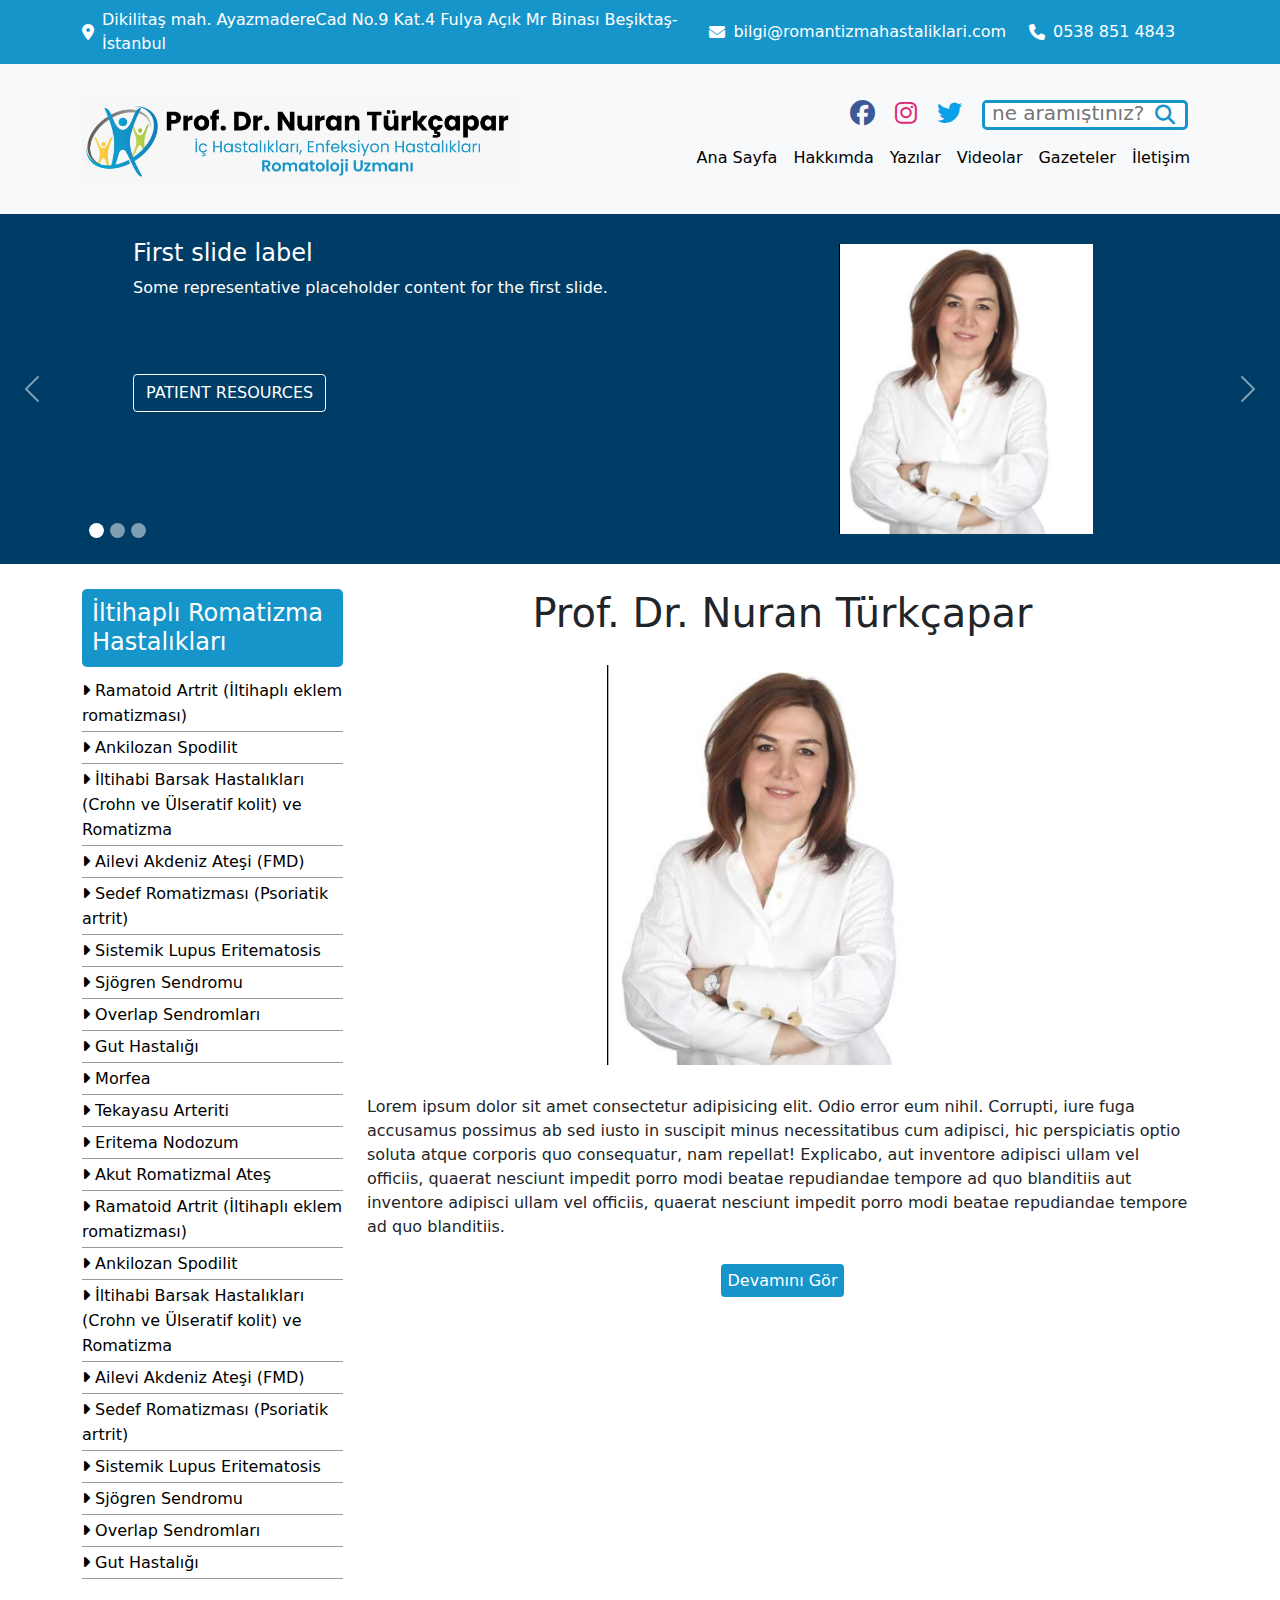
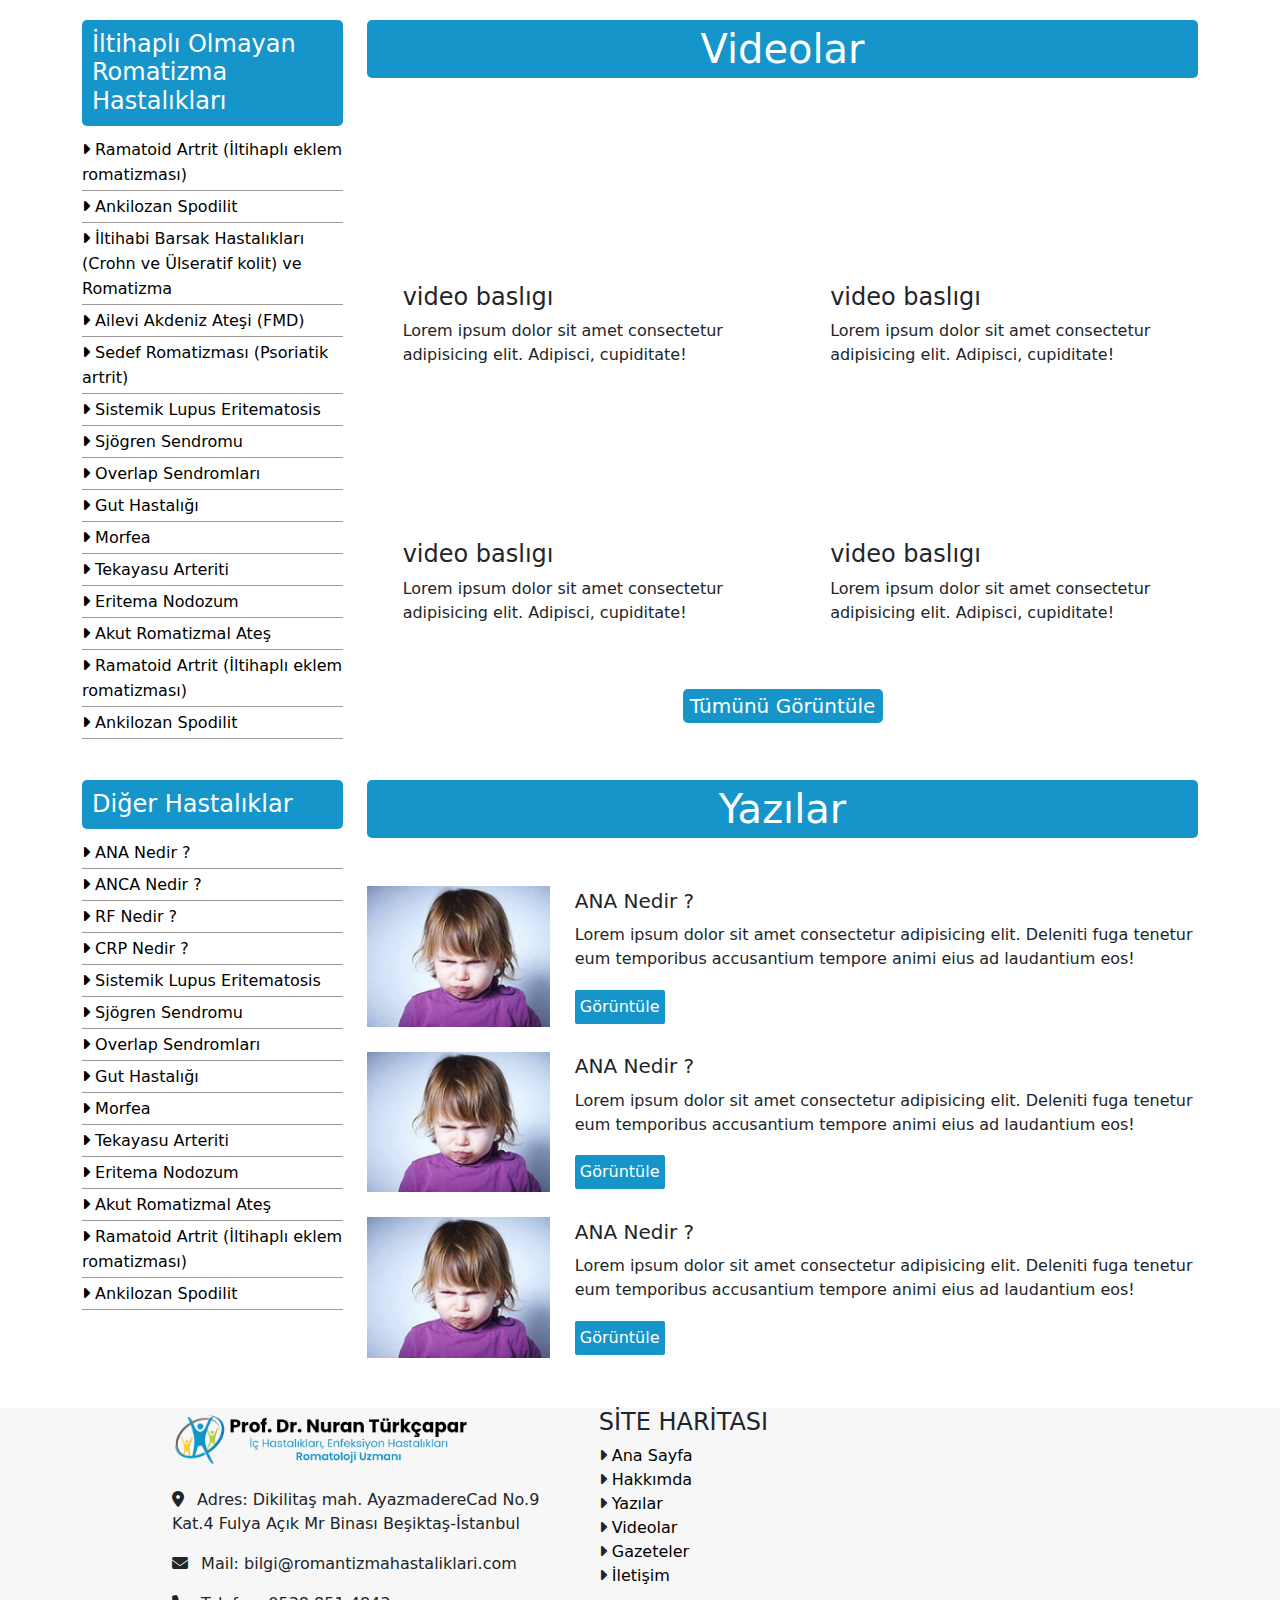
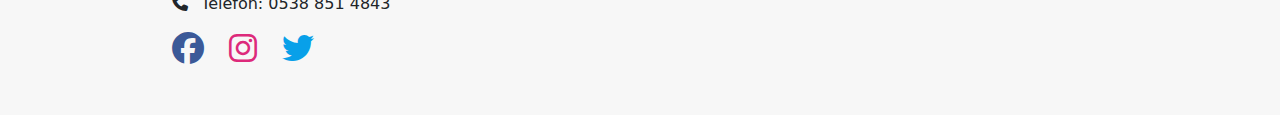
==== commit 323e35be: "edited footer" ====
--- a/index.html
+++ b/index.html
@@ -110,6 +110,26 @@
                       <a class="nav-link" href="#">İletişim</a>
                     </li>
                   </ul>
+                  <ul class="social-ul-menu">
+                    <li class="social-li">
+                      <a href="#">
+                        <i style="color: #3b5998;" class="fa-brands fa-facebook fa-2x"></i>
+                      </a>
+                    </li>
+                    <li class="nav-item">
+                      <a href="#">
+                        <i style="color:#DD2A7B ;" class="fa-brands fa-instagram fa-2x"></i>
+                      </a>
+                    </li>
+                    <li class="nav-item">
+                      <a href="#">
+                        <i style="color: #08a0e9;" class="fa-brands fa-twitter fa-2x"></i>
+                      </a>
+                    </li>
+                  </ul>
+                  <div class="phone-menu">
+                    <a href="tel:+905388514843"> <i class="fa-solid fa-phone me-2"></i> 0538 851 4843</a>
+                  </div>
                 </div>
               </div>
             </div>
@@ -217,7 +237,7 @@
   <section class="section-one">
     <div class="container">
       <div class="row">
-        <div class="col-lg-3 col-sm-12">
+        <div class="col-lg-3 col-sm-12 order">
           <aside>
             <h5>İltihaplı Romatizma Hastalıkları</h5>
             <ul class="aside-list">
@@ -366,7 +386,11 @@
               Lorem ipsum dolor sit amet consectetur adipisicing elit. Odio error eum nihil. Corrupti, iure fuga
               accusamus possimus ab sed iusto in suscipit minus necessitatibus cum adipisci, hic perspiciatis optio
               soluta atque corporis quo consequatur, nam repellat! Explicabo, aut inventore adipisci ullam vel officiis,
+              quaerat nesciunt impedit porro modi beatae repudiandae tempore ad quo blanditiis aut inventore adipisci ullam vel officiis,
               quaerat nesciunt impedit porro modi beatae repudiandae tempore ad quo blanditiis.
+            </div>
+            <div class="see-more">
+              <a href="#">Devamını Gör</a>
             </div>
           </div>
         </div>
@@ -476,7 +500,7 @@
         </div>
 
         <div class="col-lg-9 col-sm-12">
-          <h1 class="text-center mb-5">VİDEOLAR</h1>
+          <h1 class="text-center mb-5">Videolar</h1>
           <div class="row justify-content-around">
             <div class="col-lg-5 col-md-12">
               <div class="video-wrapper">
@@ -639,7 +663,7 @@
         </div>
 
         <div class="col-lg-9 col-sm-12">
-          <h1 class="text-center mb-5">YAZILAR</h1>
+          <h1 class="text-center mb-5">Yazılar</h1>
           <div class="row">
             <div class="text-wrapper">
               <div class="col-lg-3 col-md-12 col-sm-12">
@@ -708,16 +732,16 @@
           <div class="contact">
             <p>
               <i class="fa-solid fa-location-dot me-2"></i>
-              ADRES: Dikilitaş mah. AyazmadereCad No.9 Kat.4 Fulya Açık Mr
+              Adres: Dikilitaş mah. AyazmadereCad No.9 Kat.4 Fulya Açık Mr
               Binası Beşiktaş-İstanbul
             </p>
             <p>
               <i class="fa-solid fa-envelope me-2"></i>
-              MAİL: bilgi@romantizmahastaliklari.com
+              Mail: bilgi@romantizmahastaliklari.com
             </p>
             <p>
               <i class="fa-solid fa-phone me-2"></i>
-              TELEFON: 0538 851 4843
+              Telefon: 0538 851 4843
             </p>
           </div>
           <div class="social">
--- a/assets/css/style.css
+++ b/assets/css/style.css
@@ -198,6 +198,26 @@
   height: 400px;
 }
 
+.section-one .about-wrapper .see-more {
+  padding-top: 30px;
+}
+
+.section-one .about-wrapper .see-more a {
+  background-color: #1695CA;
+  color: white;
+  padding: 7px;
+  border-radius: 4px;
+}
+
+@media (max-width: 992px) {
+  .order {
+    order: 1;
+  }
+  .section-one .about-wrapper {
+    padding-bottom: 45px;
+  }
+}
+
 .section-two aside h5 {
   background-color: #1695CA;
   padding: 10px;
@@ -536,6 +556,18 @@
   box-shadow: none;
 }
 
+.navbar .container .social-ul-menu {
+  display: none;
+}
+
+.navbar .container .phone-menu {
+  display: none;
+}
+
+.navbar .container .phone-menu a {
+  color: black;
+}
+
 .navbar .container .social-search-area {
   display: flex;
   align-items: center;
@@ -653,6 +685,25 @@
     padding-left: 30px;
     line-height: 0px;
   }
+  .social-ul-menu {
+    display: flex !important;
+    padding-left: 0px;
+    padding-top: 30px;
+  }
+  .social-ul-menu li {
+    padding-right: 15px;
+  }
+  .phone-menu {
+    display: flex !important;
+  }
+  .phone-menu a {
+    font-size: 20px;
+    transition: .6s ease;
+  }
+  .phone-menu a:hover {
+    color: red !important;
+    transition: .3s ease;
+  }
   .social-search-area {
     display: flex;
     align-items: center;
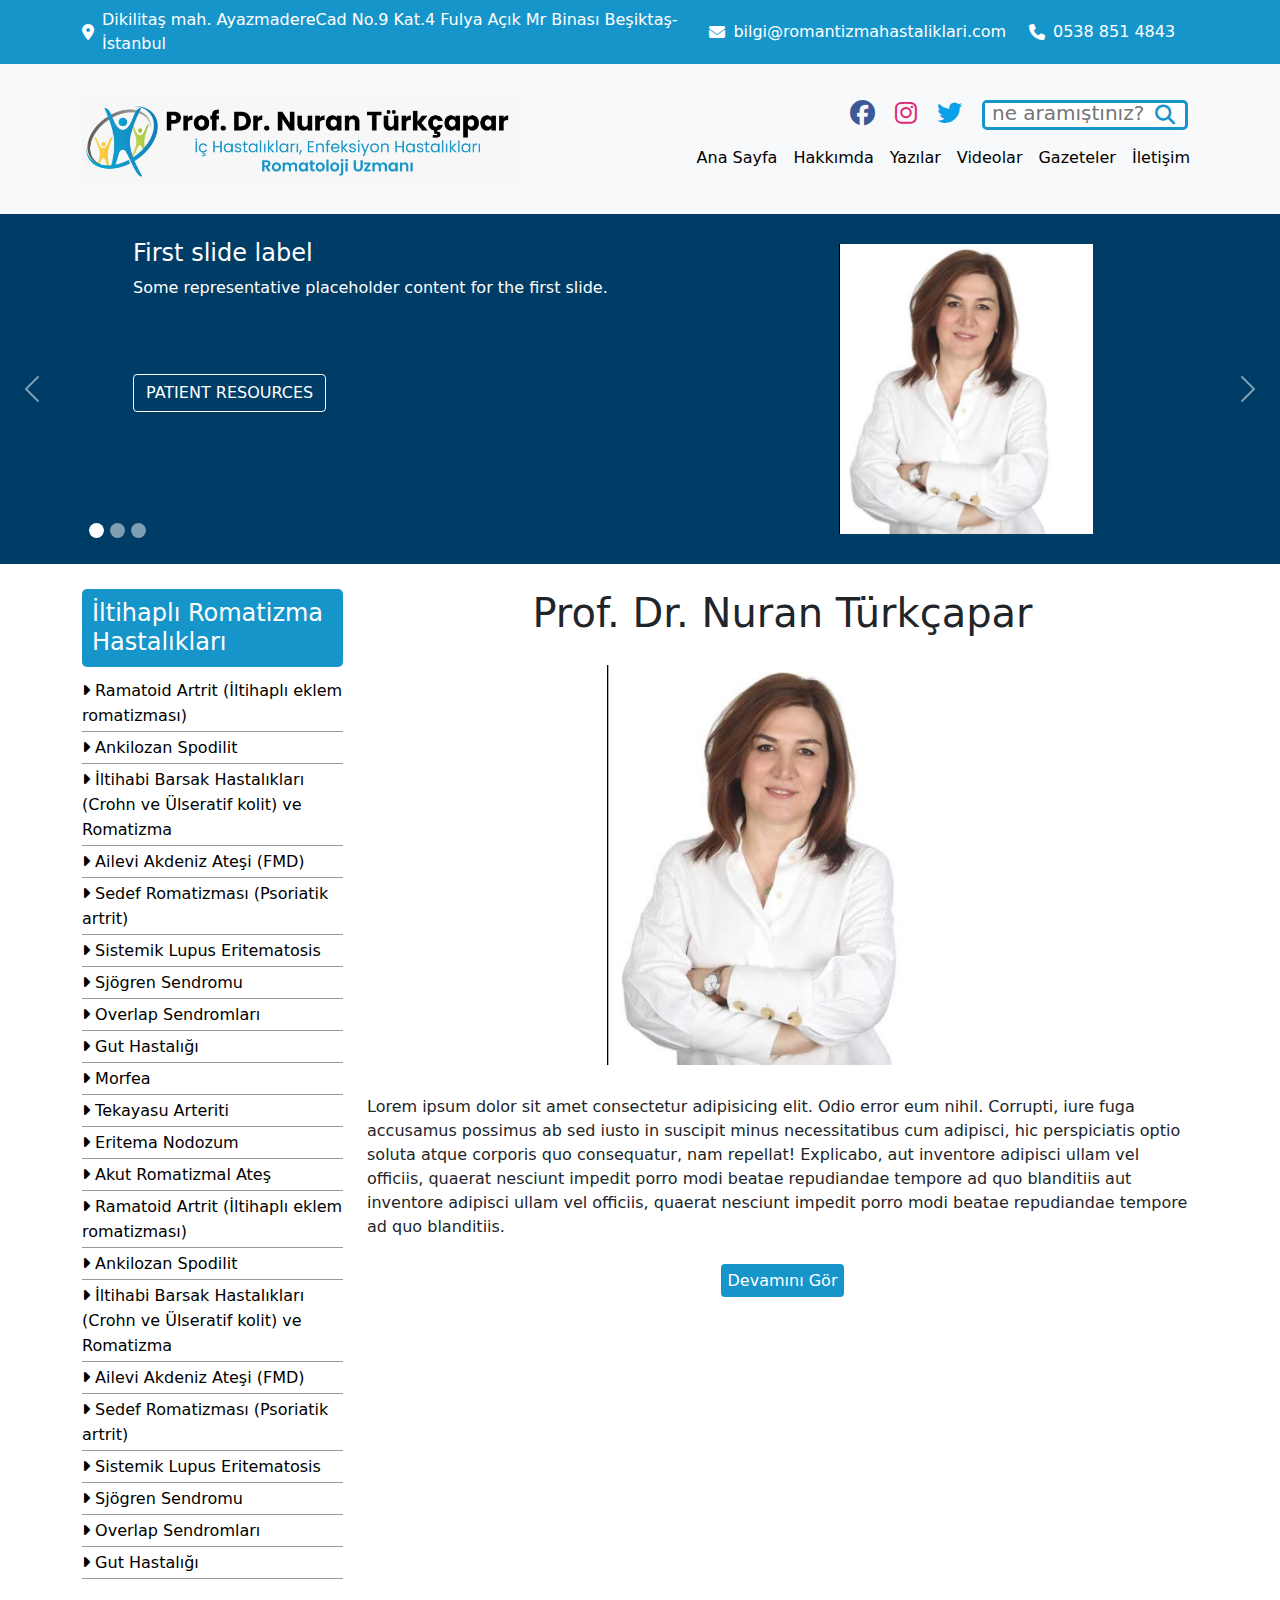
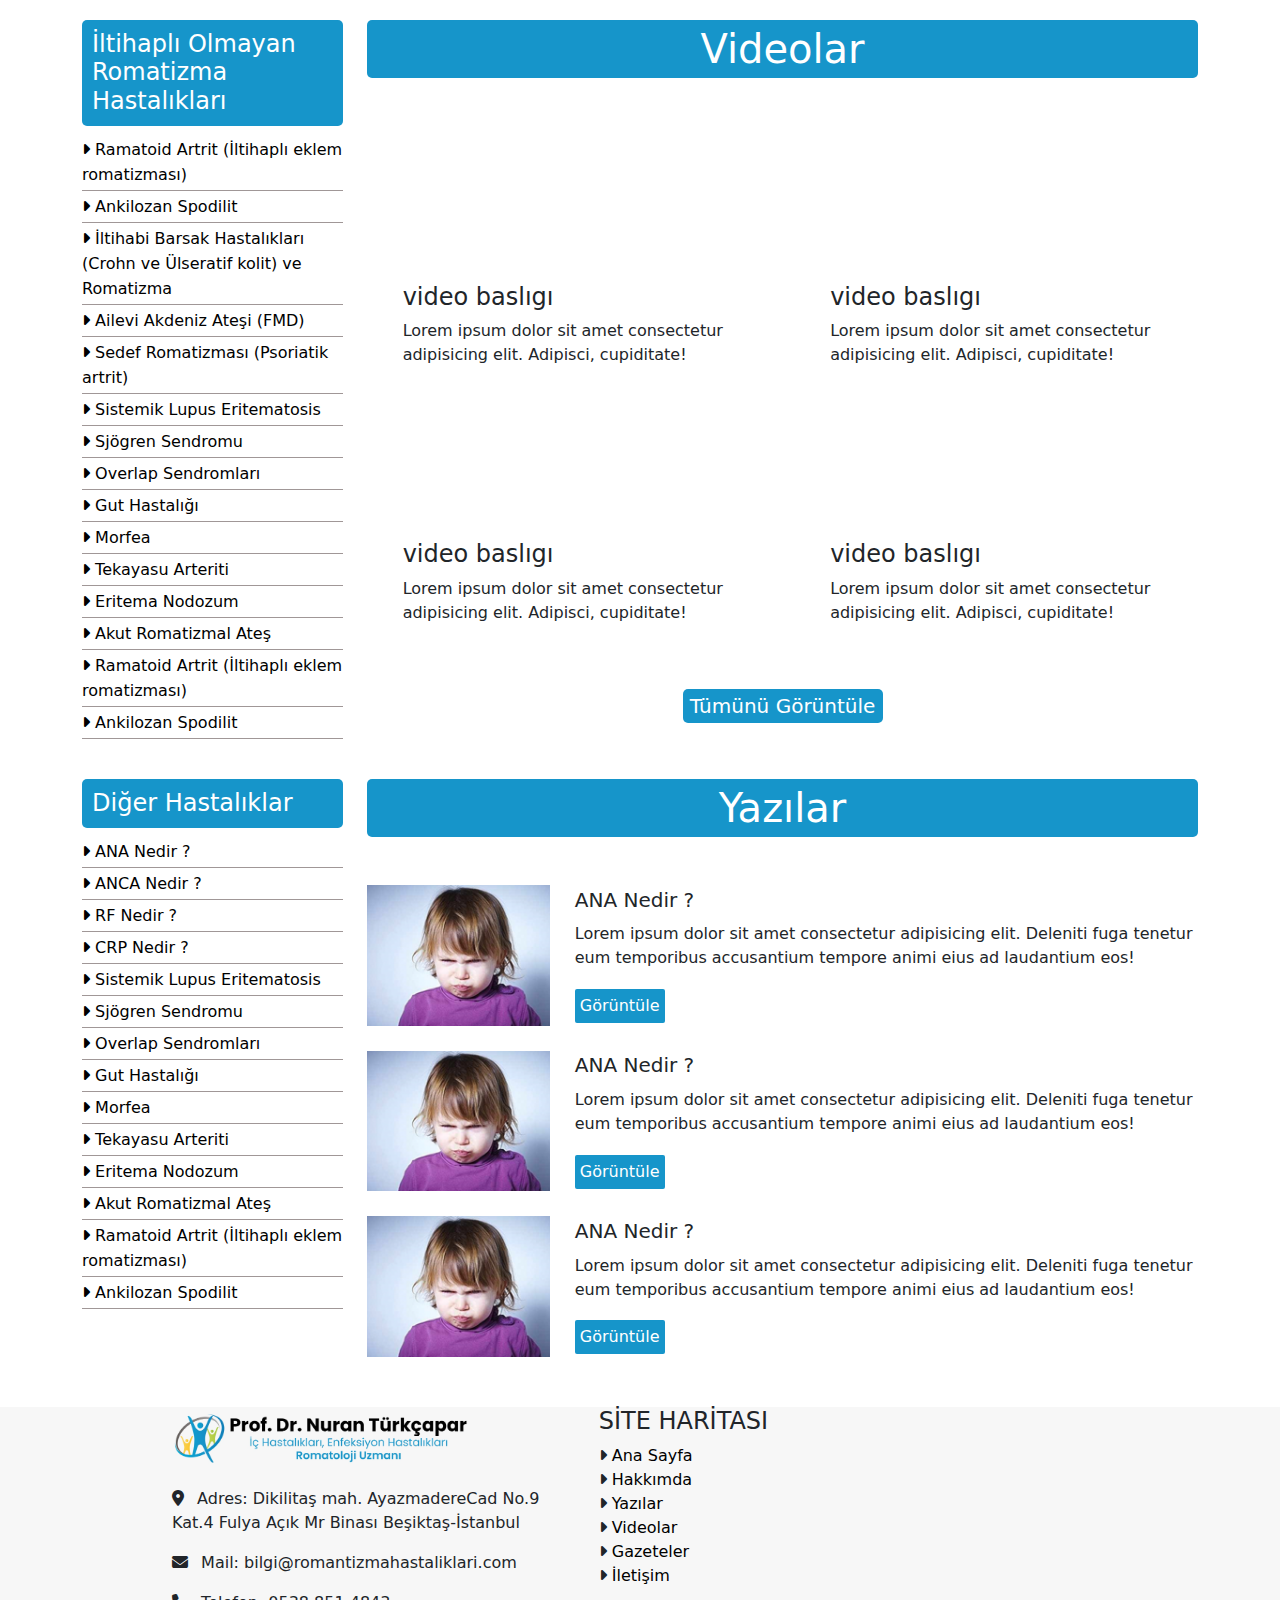
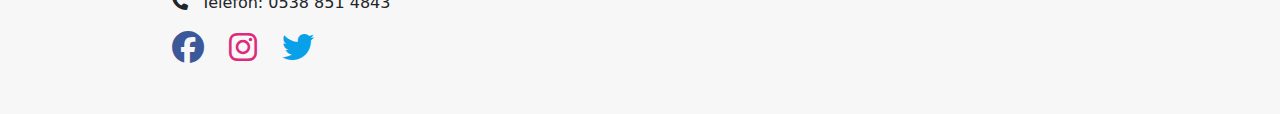
==== commit d49b2ecf: "edited aside areas" ====
--- a/index.html
+++ b/index.html
@@ -17,6 +17,7 @@
 
 <body>
 
+  <!-- NAVBAR KISMI -->
   <header>
     <!-- ÜST ADRESS BİLGİSİ -->
     <div class="container-fluid contact-header">
@@ -139,6 +140,8 @@
     </nav>
   </header>
 
+
+  <!-- SLİDER KISMI -->
   <section class="main-slider">
     <div id="carouselExampleCaptions" class="carousel slide" data-bs-ride="carousel">
       <div class="carousel-inner">
@@ -234,6 +237,8 @@
     </div>
   </section>
 
+
+  <!-- DOKTOR HAKKINDA KISMI -->
   <section class="section-one">
     <div class="container">
       <div class="row">
@@ -398,10 +403,17 @@
     </div>
   </section>
 
+
+  <!-- VİDEOLAR VE YAZILAR KISMI -->
   <section class="section-two">
     <div class="container">
       <div class="row">
-        <div class="col-lg-3 col-sm-12">
+
+        <!---------------------------- VİDEOLAR --------------------------->
+
+
+        <!-- ASİDE -->
+        <div class="col-lg-3 col-sm-12 ord-1">
           <aside>
             <h5>İltihaplı Olmayan Romatizma Hastalıkları</h5>
             <ul class="aside-list">
@@ -499,7 +511,8 @@
           </aside>
         </div>
 
-        <div class="col-lg-9 col-sm-12">
+        <!-- SECTİON -->
+        <div class="col-lg-9 col-sm-12 ord-3 mb-5">
           <h1 class="text-center mb-5">Videolar</h1>
           <div class="row justify-content-around">
             <div class="col-lg-5 col-md-12">
@@ -563,14 +576,13 @@
             <h2 class="text-center mt-5">Tümünü Görüntüle</h2>
           </a>
         </div>
-      </div>
-    </div>
-  </section>
-
-  <section class="section-three">
-    <div class="container">
-      <div class="row">
-        <div class="col-lg-3 col-sm-12">
+        
+
+
+        <!---------------------------- YAZILAR ------------------------->
+
+        <!-- ASİDE -->
+        <div class="col-lg-3 col-sm-12 ord-2">
           <aside>
             <h5>Diğer Hastalıklar</h5>
             <ul class="aside-list">
@@ -662,7 +674,8 @@
           </aside>
         </div>
 
-        <div class="col-lg-9 col-sm-12">
+        <!-- SECTİON -->
+        <div class="col-lg-9 col-sm-12 articles ord-4">
           <h1 class="text-center mb-5">Yazılar</h1>
           <div class="row">
             <div class="text-wrapper">
@@ -722,6 +735,8 @@
     </div>
   </section>
 
+
+  <!-- FOOTER KISMI -->
   <footer>
     <div class="container-fluid">
       <div class="row justify-content-center">
--- a/assets/css/style.css
+++ b/assets/css/style.css
@@ -1,3 +1,4 @@
+@charset "UTF-8";
 /********** Colors **********/
 /********** Font **********/
 /********** Font Size **********/
@@ -272,6 +273,54 @@
   }
 }
 
+/* section three */
+.articles .text-wrapper {
+  display: flex;
+  margin-bottom: 25px;
+}
+
+.articles .text-wrapper .image {
+  padding-right: 25px;
+  width: 100%;
+  height: 100%;
+}
+
+.articles .text-wrapper .image img {
+  height: 100%;
+  width: 100%;
+}
+
+.articles .text-wrapper .content {
+  height: 100%;
+  display: flex;
+  flex-direction: column;
+  align-items: flex-start;
+  justify-content: space-evenly;
+}
+
+.articles .text-wrapper .content a {
+  background-color: #1695CA;
+  color: white;
+  padding: 5px;
+  border-radius: 2px;
+}
+
+/* MOBİLE ORDER - SECTİON TWO */
+@media (max-width: 992px) {
+  .ord-1 {
+    order: 1;
+  }
+  .ord-2 {
+    order: 2;
+  }
+  .ord-3 {
+    order: 3;
+  }
+  .ord-4 {
+    order: 4;
+  }
+}
+
 .section-three aside h5 {
   background-color: #1695CA;
   padding: 10px;
@@ -713,7 +762,7 @@
     width: 0px !important;
   }
   .search .search-area:hover input, .search .search-area:focus input {
-    width: 145px !important;
+    width: 150px !important;
     transition: .5s ease;
   }
   .navbar-brand {
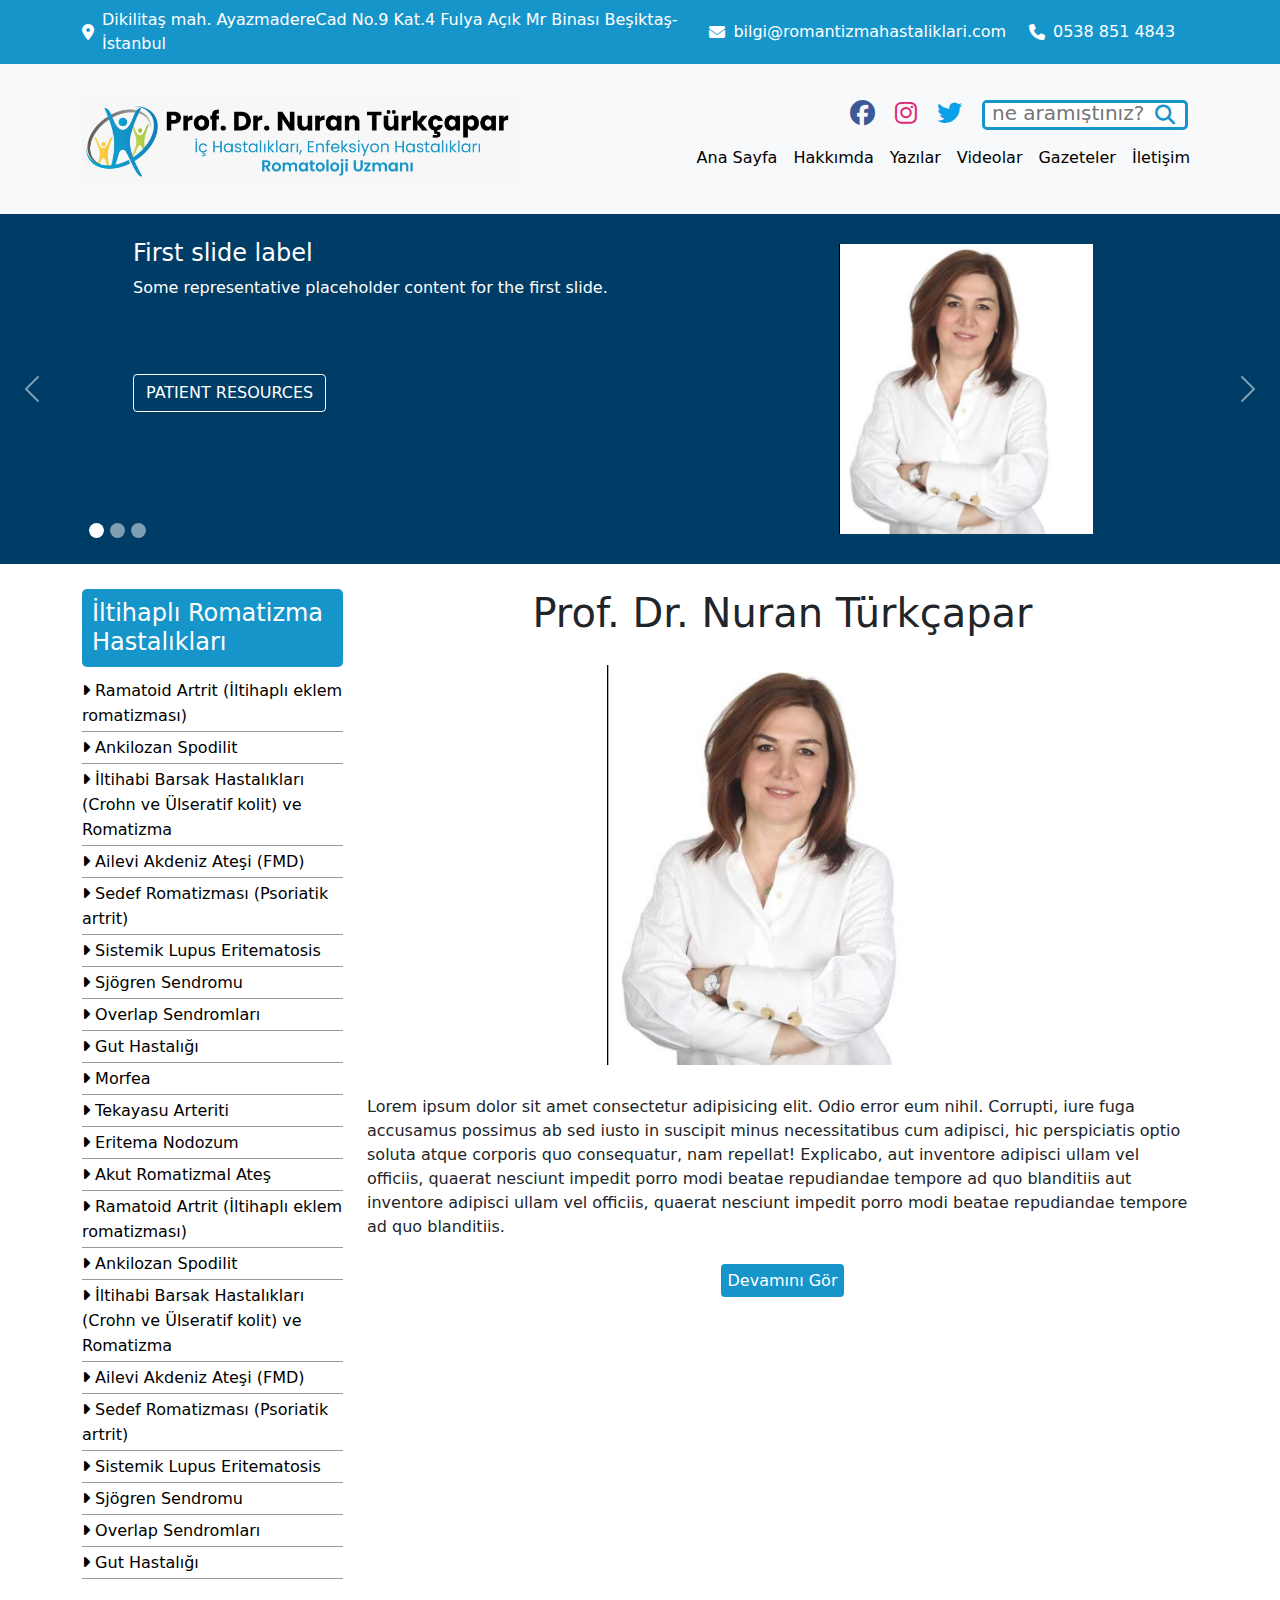
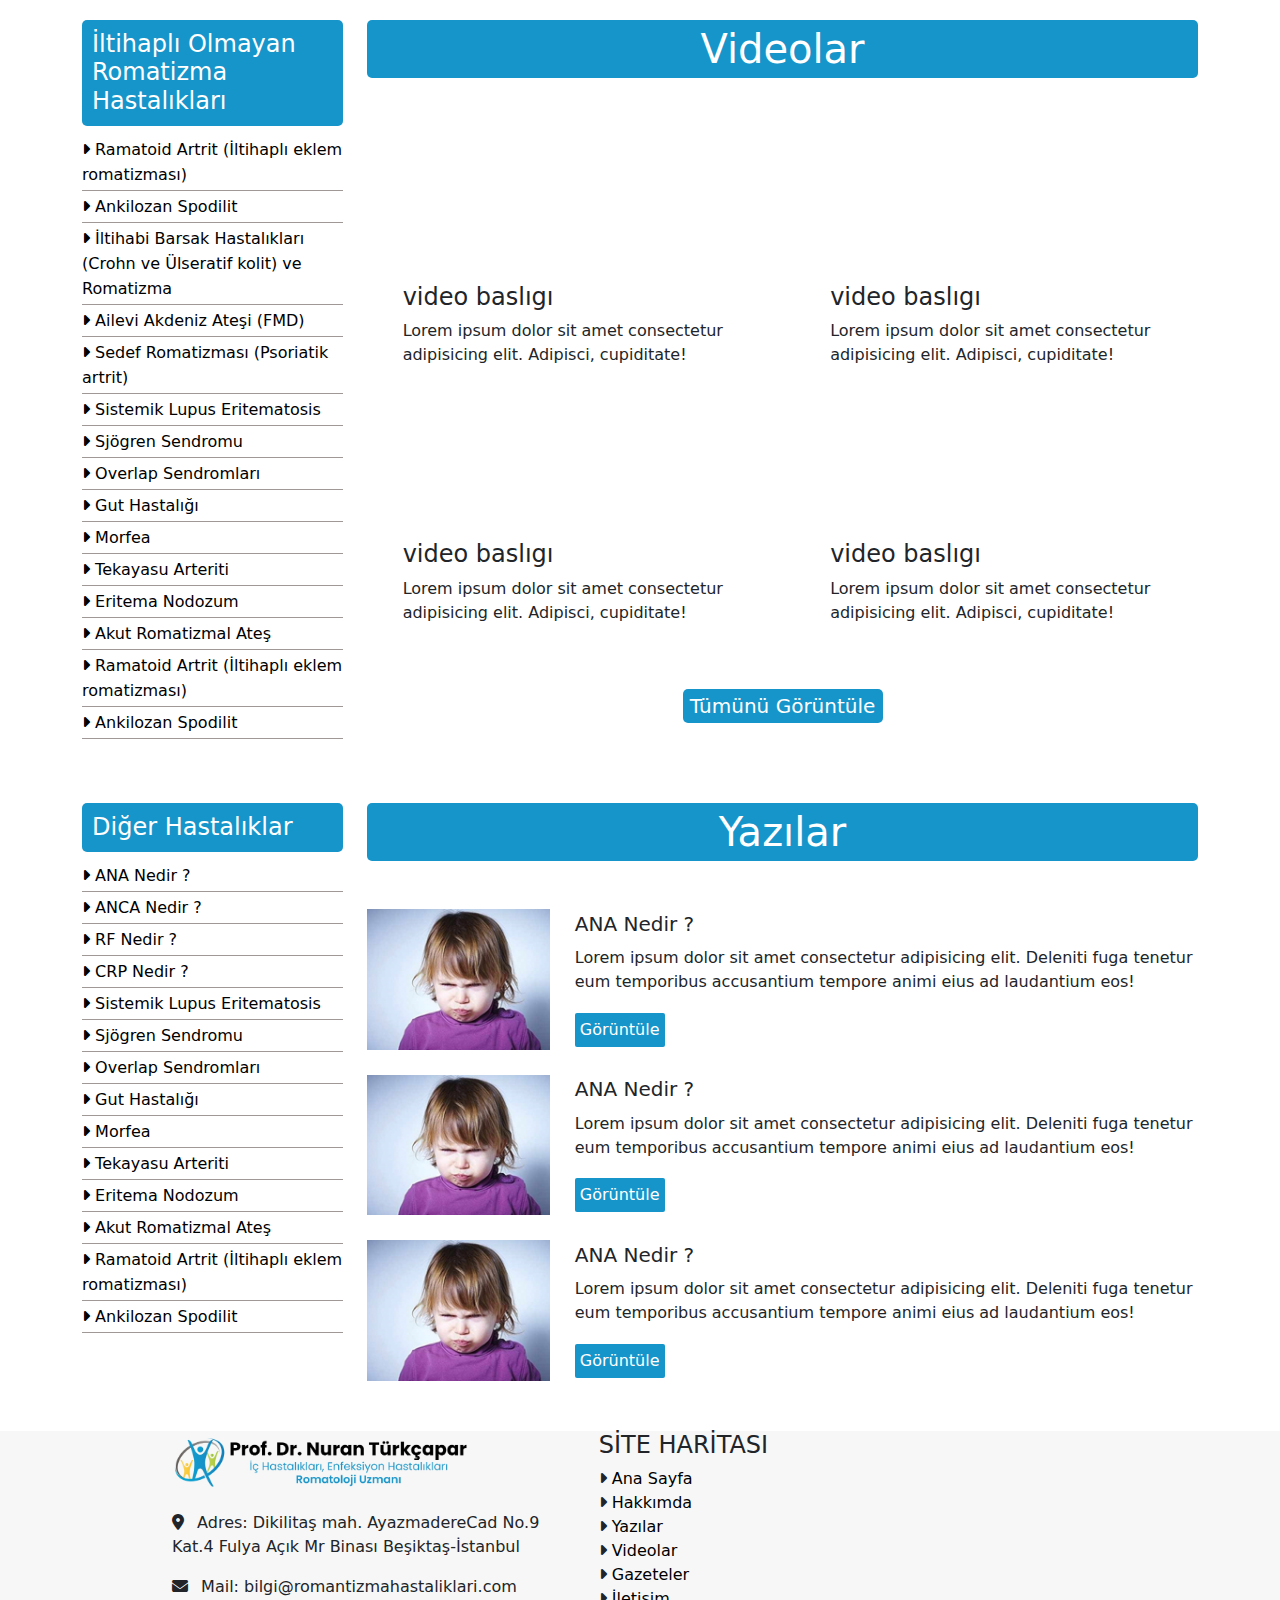
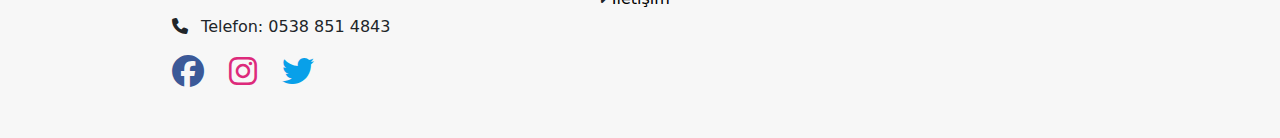
==== commit 0be3baba: "padding edited" ====
--- a/index.html
+++ b/index.html
@@ -413,7 +413,7 @@
 
 
         <!-- ASİDE -->
-        <div class="col-lg-3 col-sm-12 ord-1">
+        <div class="col-lg-3 col-sm-12 ord-1 pb-5">
           <aside>
             <h5>İltihaplı Olmayan Romatizma Hastalıkları</h5>
             <ul class="aside-list">
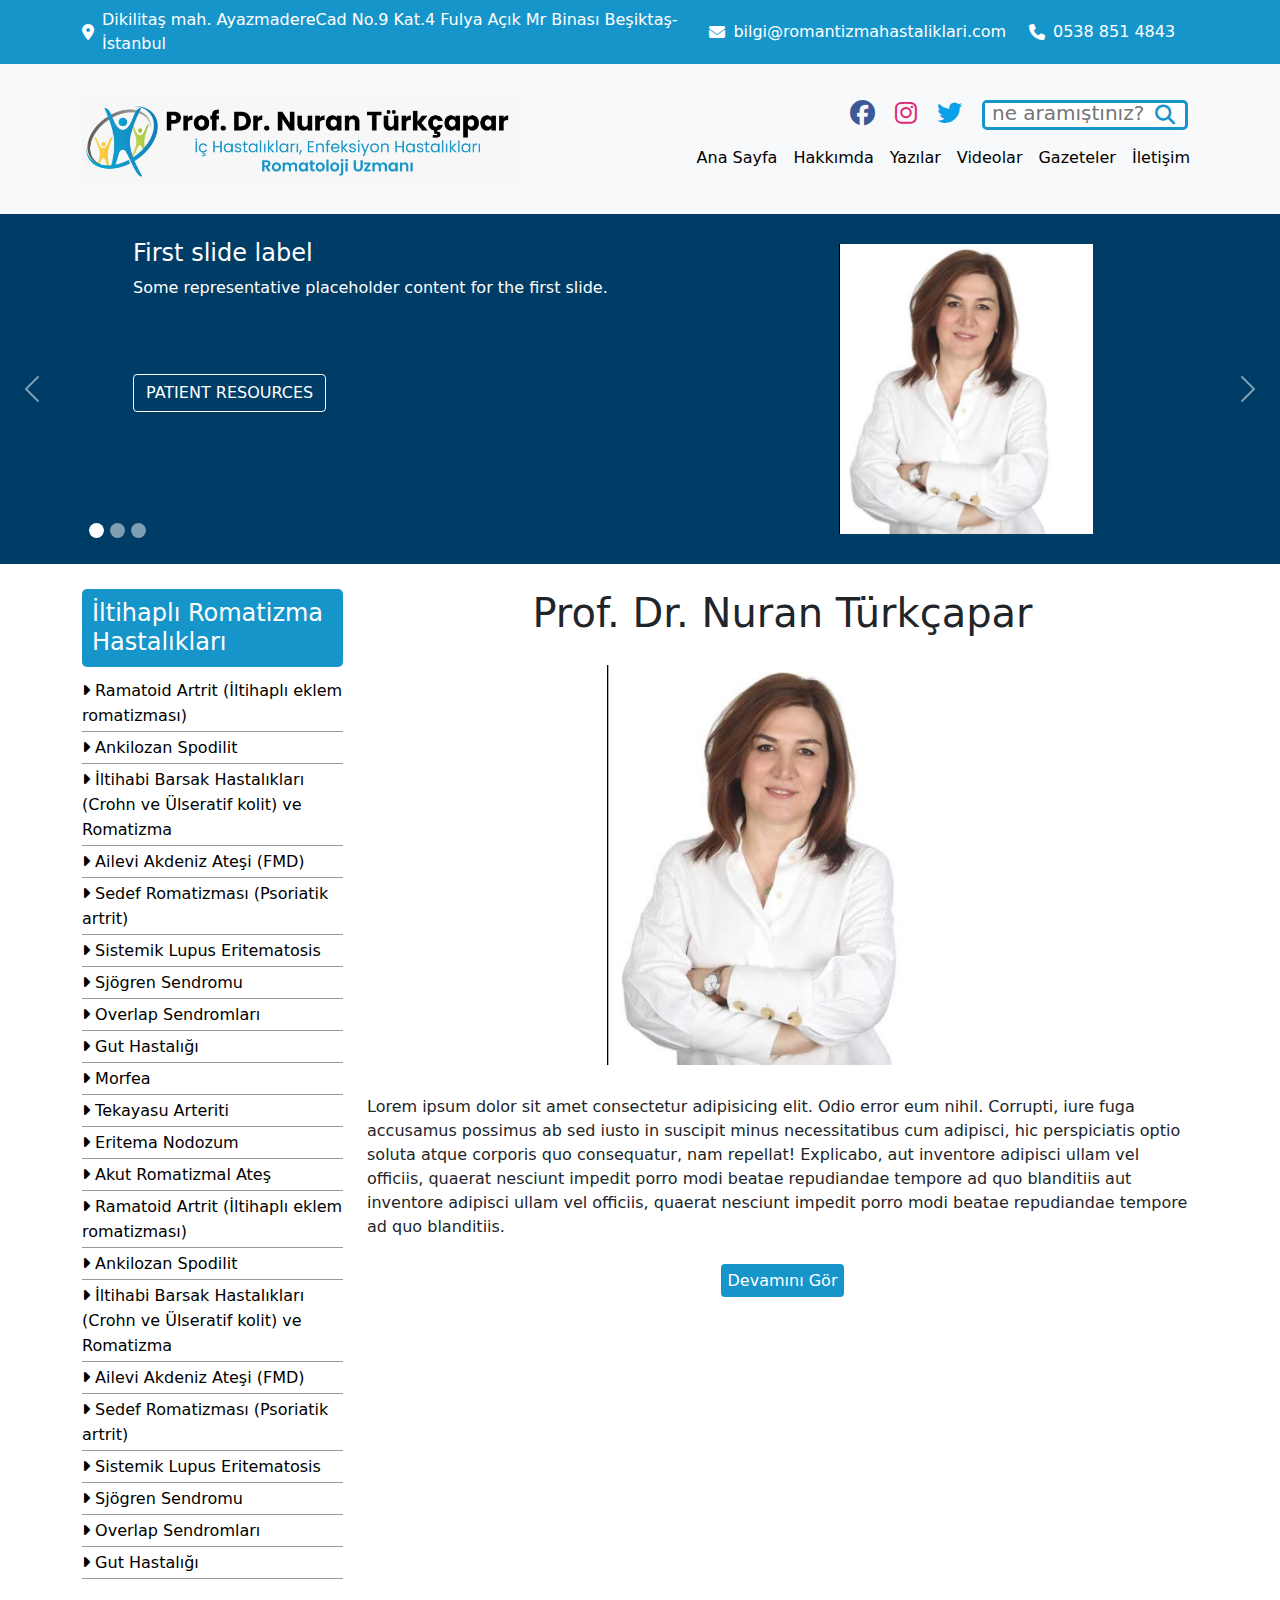
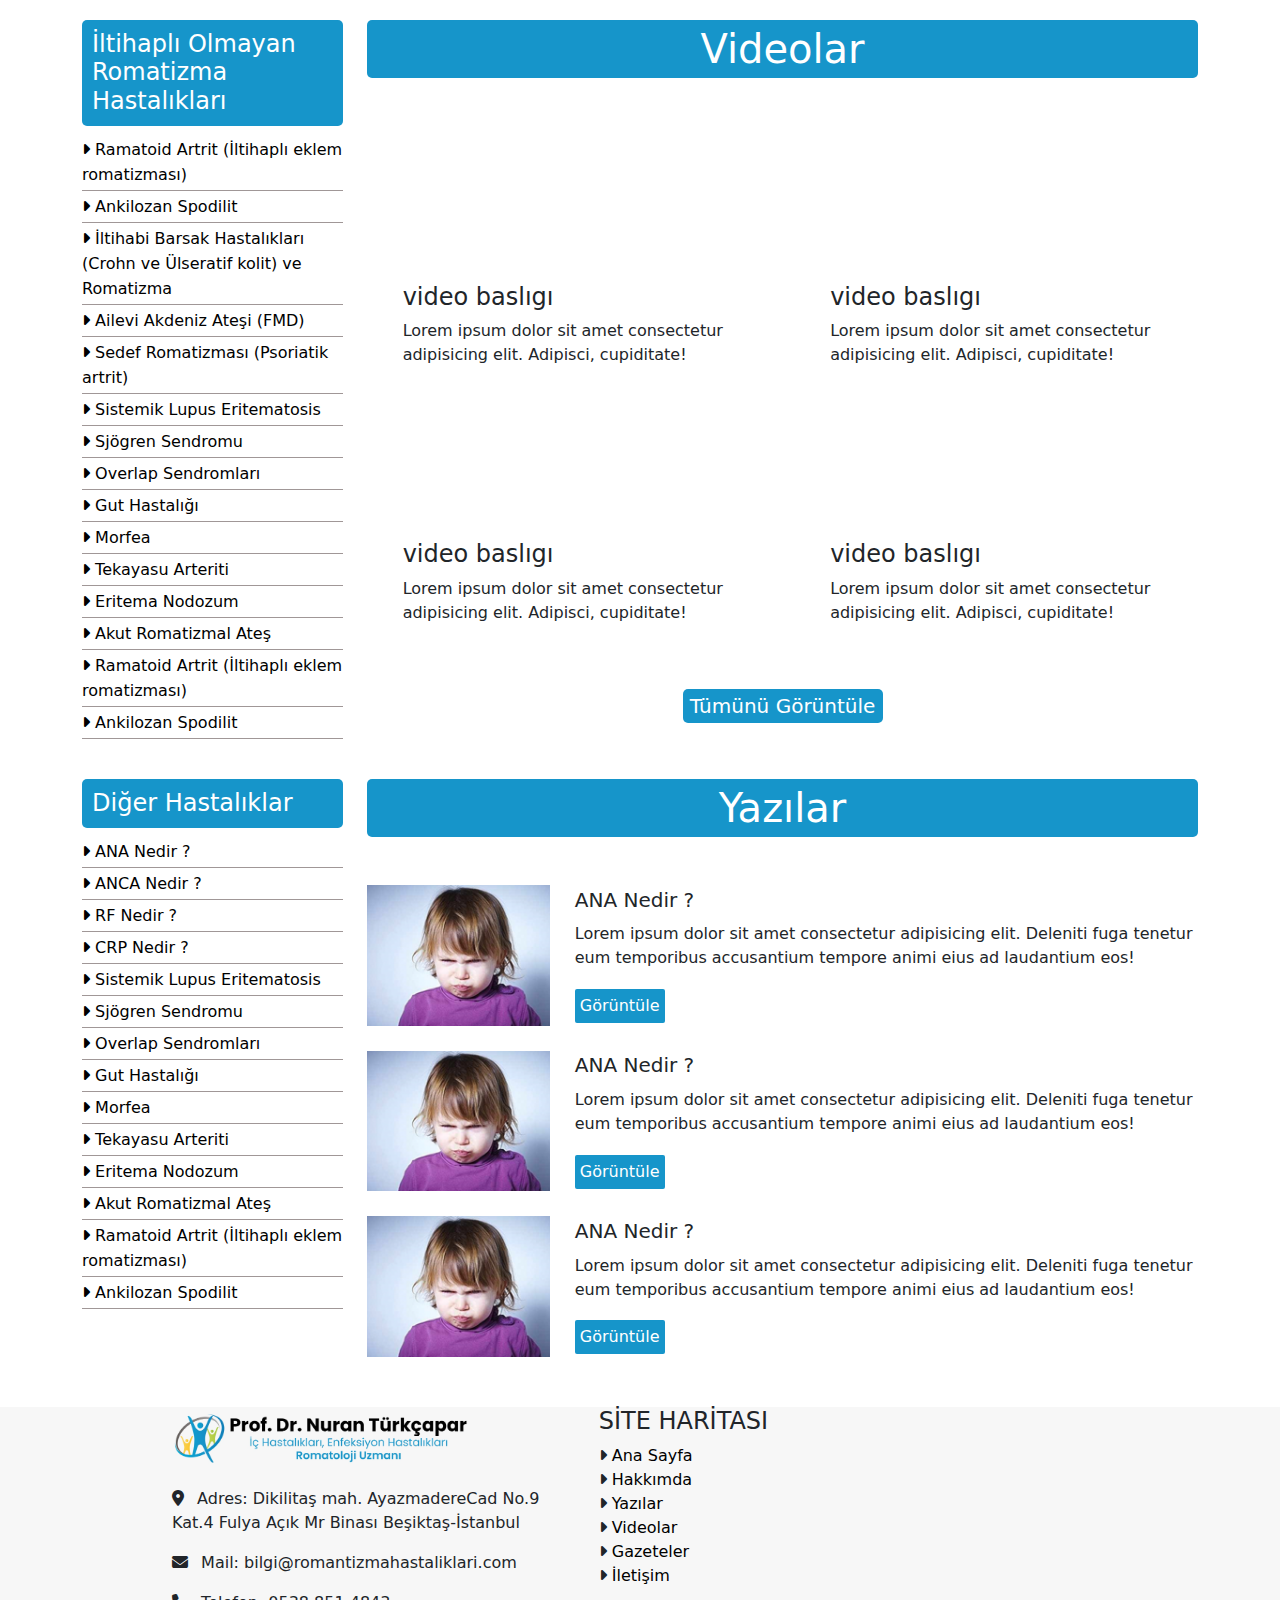
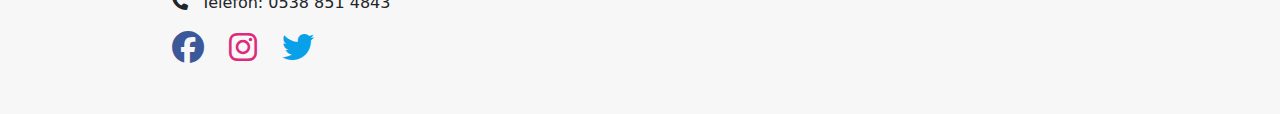
==== commit ab8da40d: "padding edited 2" ====
--- a/index.html
+++ b/index.html
@@ -413,7 +413,7 @@
 
 
         <!-- ASİDE -->
-        <div class="col-lg-3 col-sm-12 ord-1 pb-5">
+        <div class="col-lg-3 col-sm-12 ord-1 pb-4">
           <aside>
             <h5>İltihaplı Olmayan Romatizma Hastalıkları</h5>
             <ul class="aside-list">
